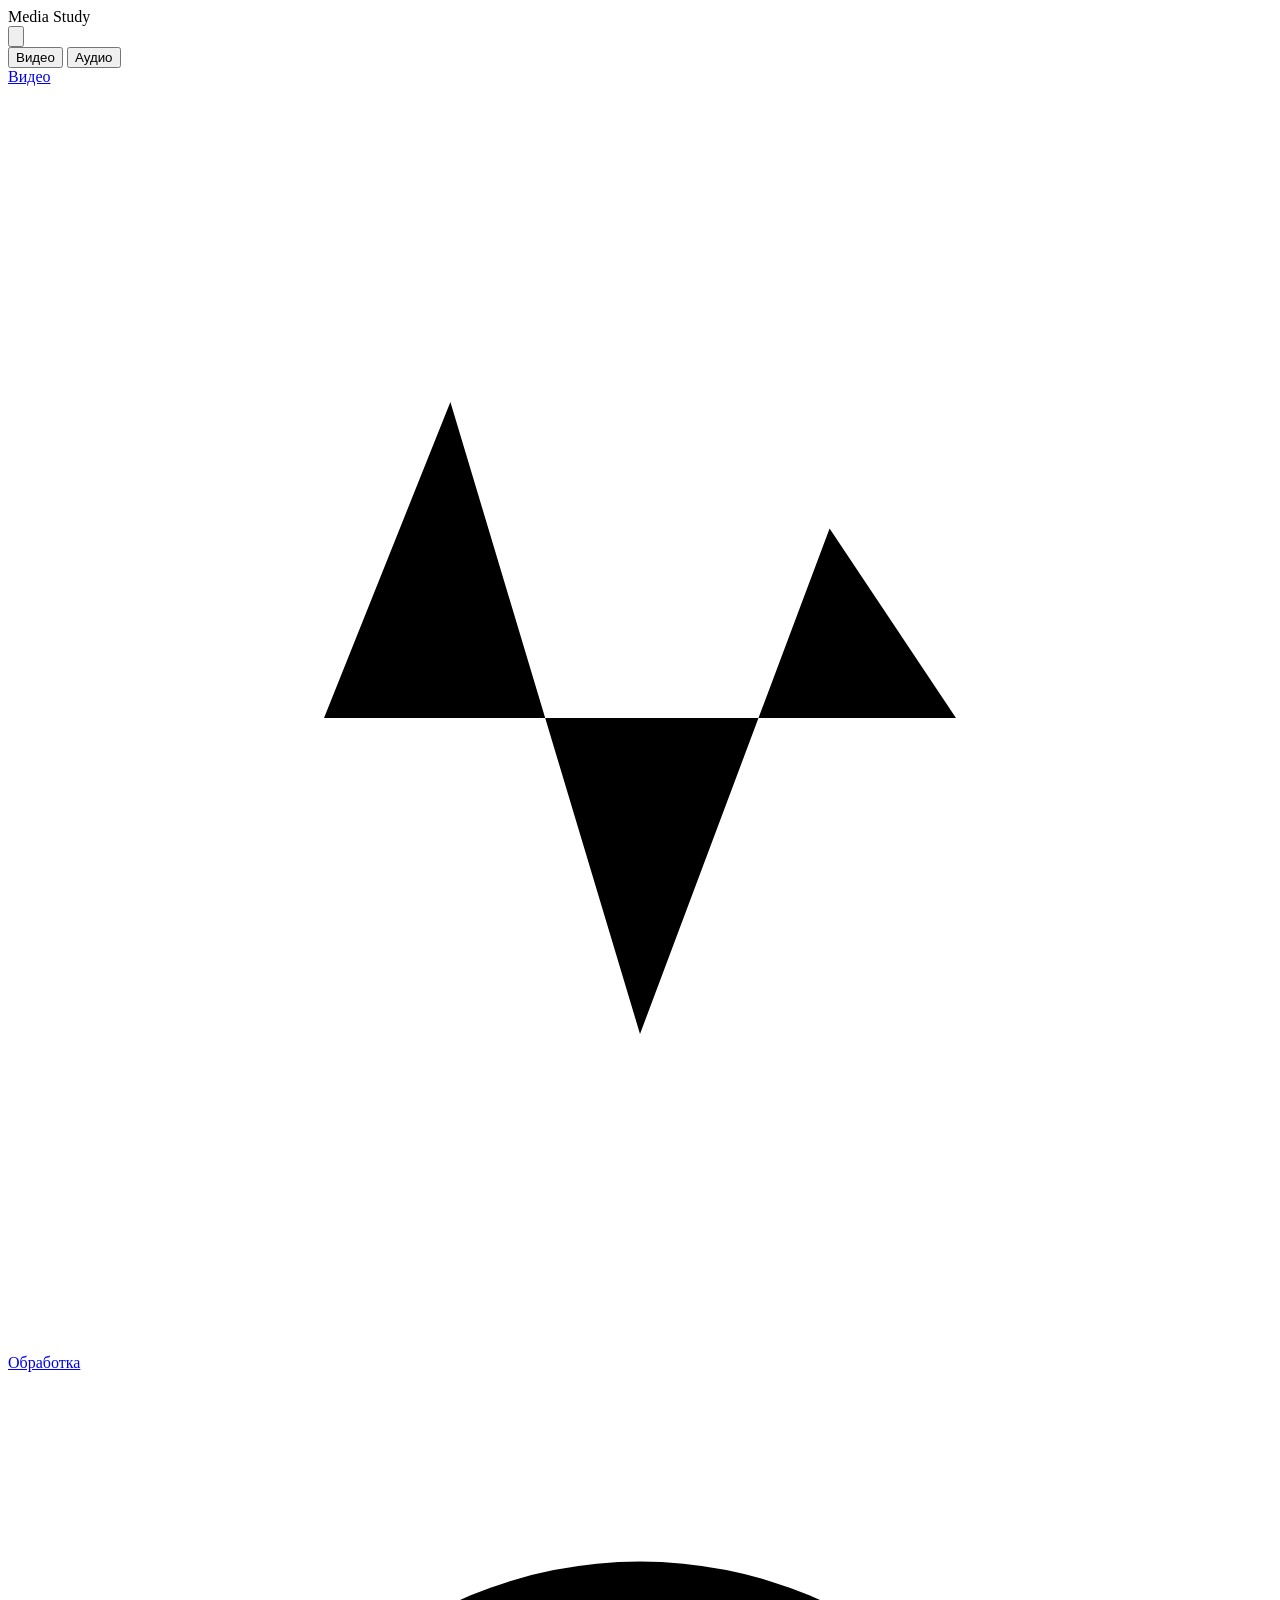
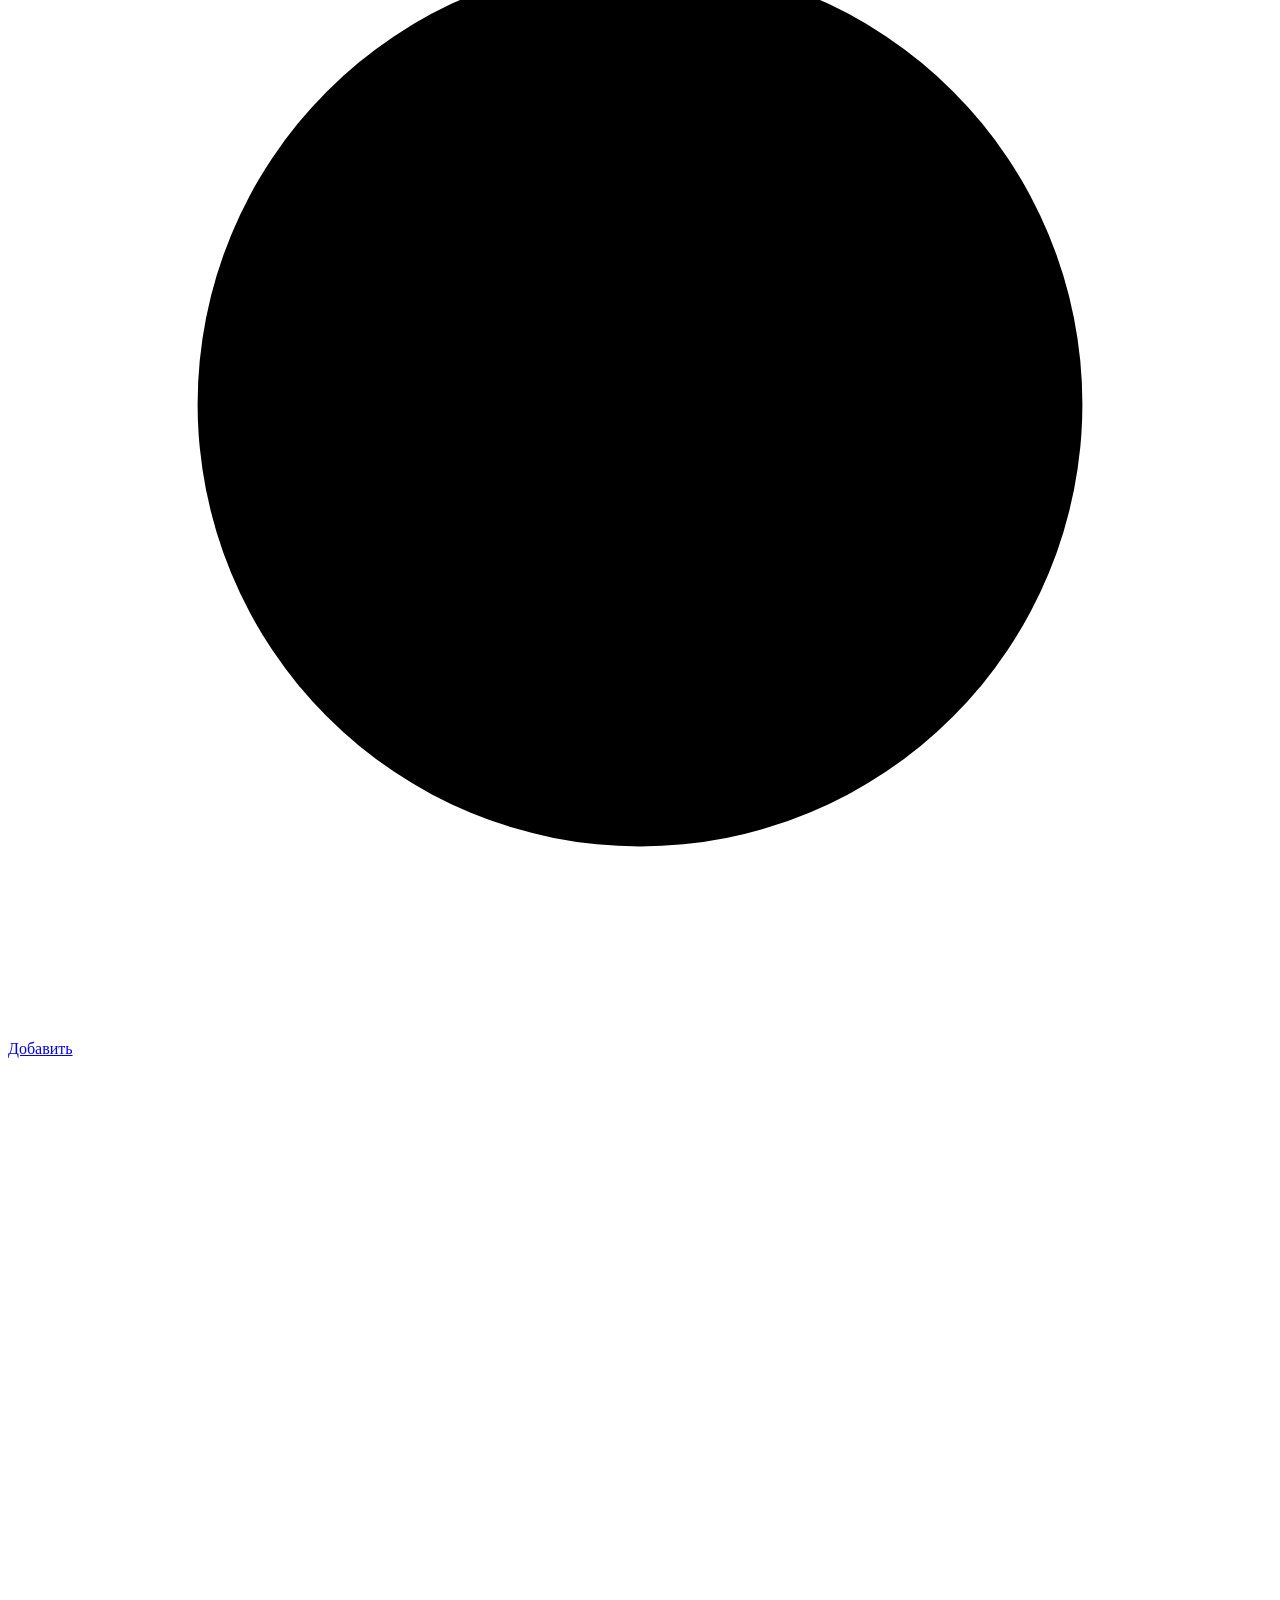
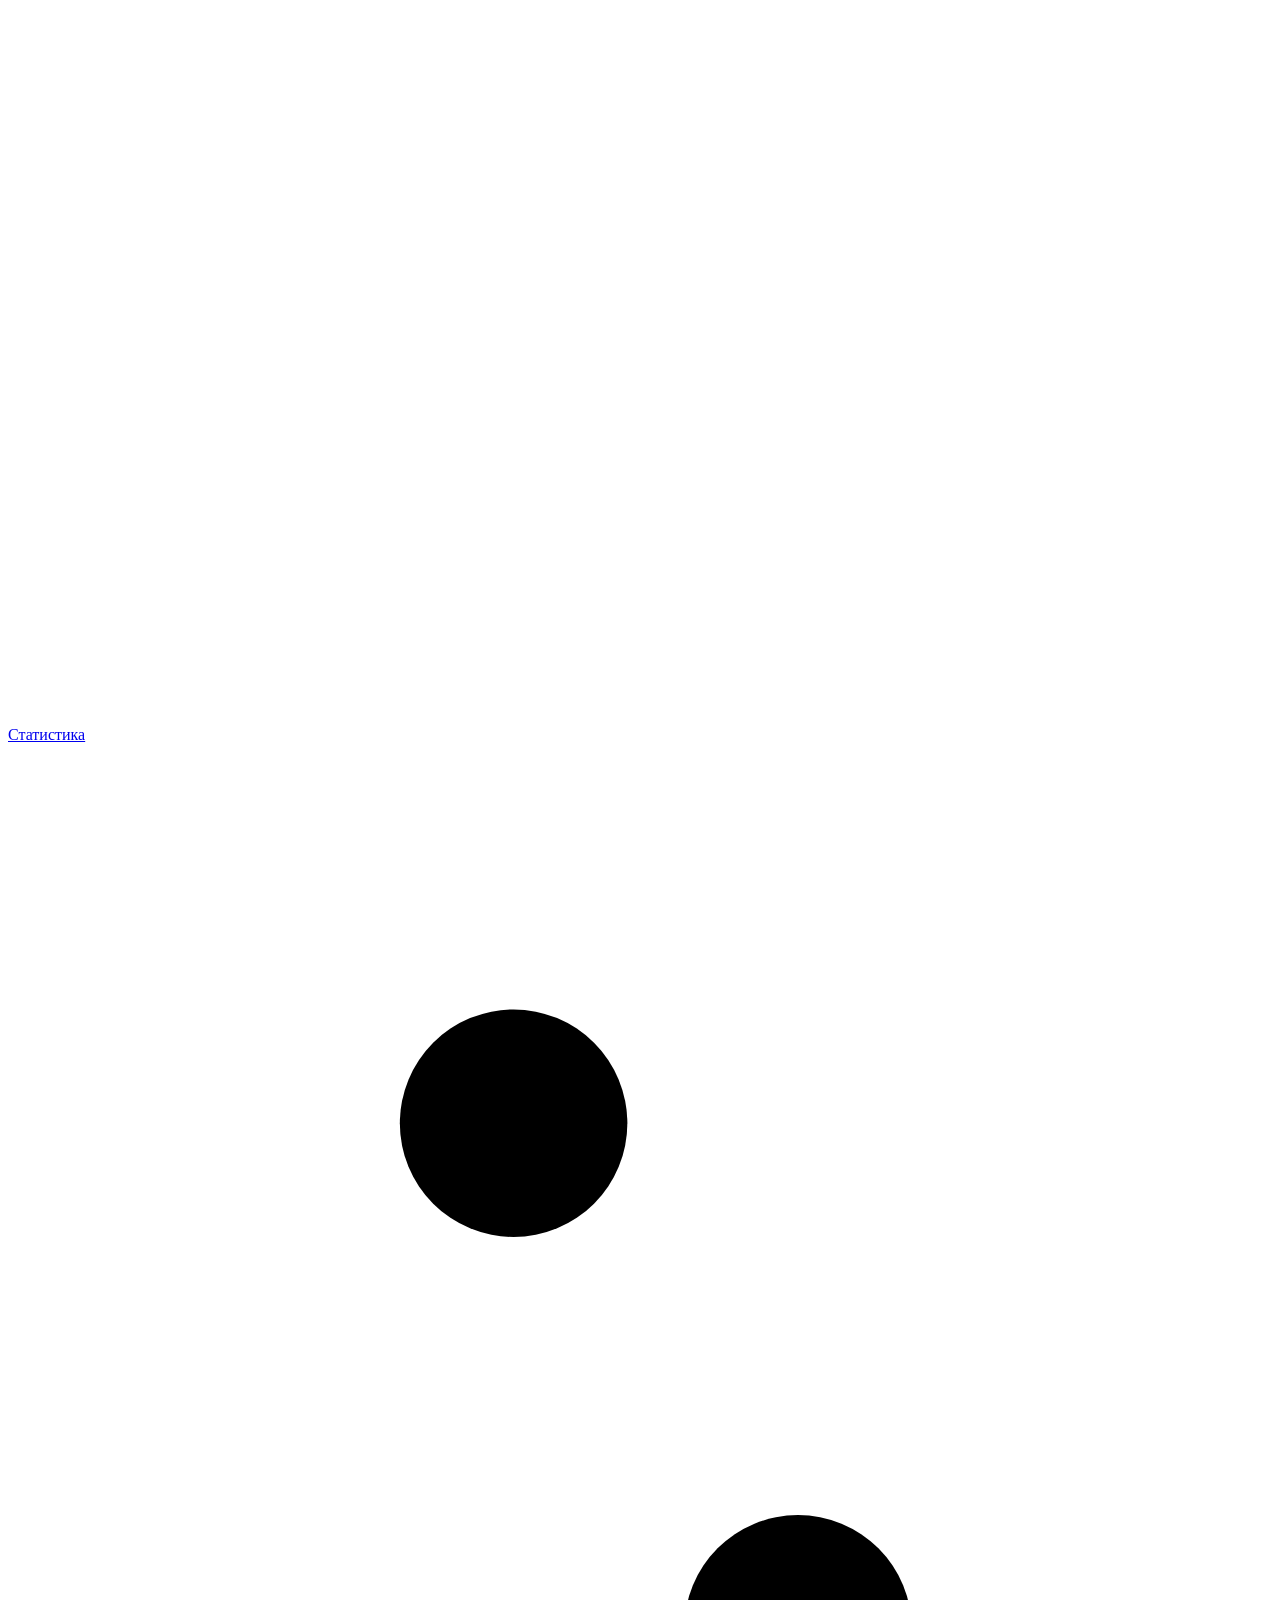
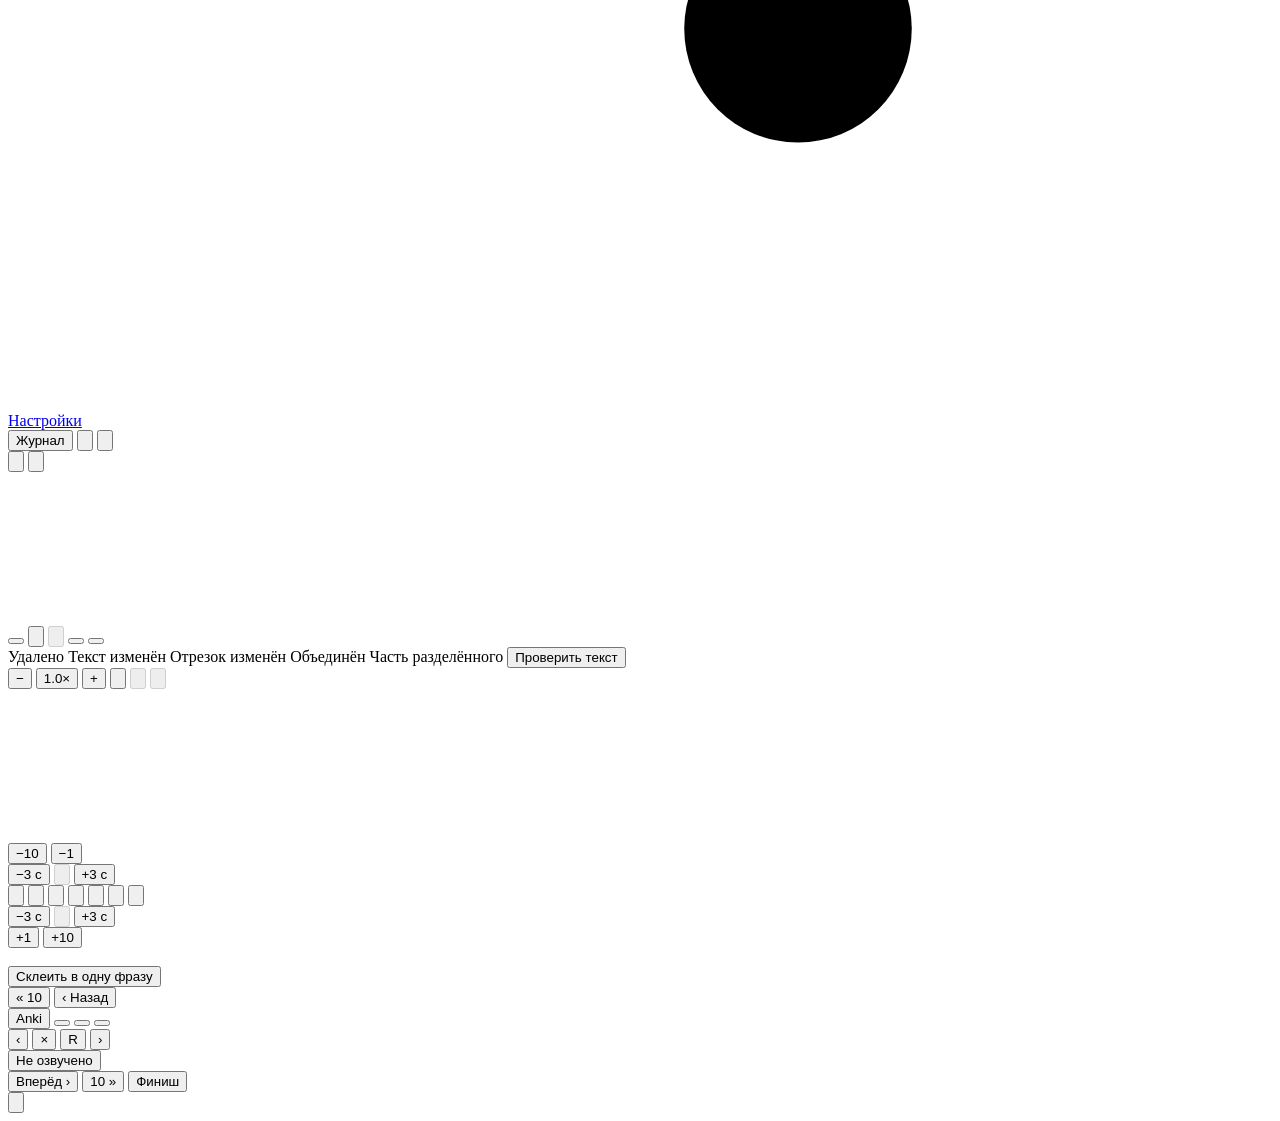
==== media_study/web/static/index.html @ 45dc73c3 "Структура проекта: весь код – пакет media_study (core, ingest, ingest/speech, editing, export, web)," ====
<!doctype html>
<html lang="ru">
<head>
  <meta charset="utf-8">
  <title>media-study</title>
  <link rel="stylesheet" href="/styles.css">
  <link rel="icon" type="image/svg+xml" href="/favicon.svg">
</head>
<body>
<div id="shell">
  <!-- Левое меню: разделы приложения и ссылка на видео, которое сейчас правится. -->
  <nav id="menu" class="sidebar">
    <div class="panel-head">
      <div class="brand">Media Study</div>
      <button class="panel-close" data-toggle="left" title="Скрыть меню"><svg viewBox="0 0 20 20"><path d="M12 5l-5 5 5 5"/></svg></button>
    </div>
    <!-- Режим: видео или аудио. От него зависят все разделы, кроме "Настроек". -->
    <div id="mode-switch" class="mode-switch seg-switch">
      <!-- Выбранный режим – "пилюля" под кнопками: переезжает между ними, два
           слоя градиента (видео / аудио) плавно сменяют друг друга. -->
      <span class="mode-pill"><i class="pill-video"></i><i class="pill-audio"></i></span>
      <button data-k="video">Видео</button>
      <button data-k="audio">Аудио</button>
    </div>
    <!-- Разделы идут снизу вверх по ходу работы: добавить -> обработать -> видео. -->
    <!-- "Медиа": список видео или аудио (название и значок – по режиму). -->
    <a href="#/media" data-menu="media" id="menu-media"><span class="menu-icon-host"></span><span class="menu-label">Видео</span><span class="menu-count" id="count-media"></span></a>
    <a href="#/process" data-menu="process"><svg class="menu-icon" viewBox="0 0 20 20"><path d="M3 10h2l2-5 3 10 3-8 2 3h2"/></svg><span>Обработка</span><span class="menu-count" id="count-process"></span></a>
    <a href="#/add" data-menu="add"><svg class="menu-icon" viewBox="0 0 20 20"><circle cx="10" cy="10" r="7"/><path d="M10 6.5v7M6.5 10h7"/></svg><span>Добавить</span></a>
    <a href="#/stats" data-menu="stats"><svg class="menu-icon" viewBox="0 0 20 20"><path d="M3.5 16.5h13"/><path d="M6 14V9M10 14V5M14 14v-3"/></svg><span>Статистика</span></a>
    <a href="#/settings" data-menu="settings"><svg class="menu-icon" viewBox="0 0 20 20"><path d="M4 6h12M4 14h12"/><circle cx="8" cy="6" r="1.8"/><circle cx="12.5" cy="14" r="1.8"/></svg><span>Настройки</span></a>
    <div id="menu-editing" class="menu-editing hidden">
      <a id="menu-editing-link" href="#"></a>
    </div>
    <!-- Что сейчас идёт в фоне: скачивание, обработка, выгрузка в Anki. -->
    <div class="activity hidden">
      <div id="activity-list" class="muted small"></div>
    </div>
    <!-- Сервер работает без окна консоли: остановить и посмотреть журнал – здесь. -->
    <div class="server-row">
      <button id="server-log" class="server-btn wide" title="Журнал сервера в реальном времени">Журнал</button>
      <button id="server-restart" class="server-btn icon" title="Перезапустить сервер"><svg viewBox="0 0 20 20"><path d="M15.5 10a5.5 5.5 0 1 1-1.6-3.9"/><path d="M14.5 3v3.5H11"/></svg></button>
      <button id="server-stop" class="server-btn icon" title="Остановить сервер"><svg viewBox="0 0 20 20"><path d="M10 3v6"/><path d="M6.2 5.6a6 6 0 1 0 7.6 0"/></svg></button>
    </div>
  </nav>

  <!-- Кнопки, которыми скрытые панели открываются обратно. -->
  <button id="open-left" class="panel-open" data-toggle="left" title="Показать меню"><svg viewBox="0 0 20 20"><path d="M4 6h12M4 10h12M4 14h12"/></svg></button>
  <button id="open-right" class="panel-open" data-toggle="right" title="Показать список фрагментов"><svg viewBox="0 0 20 20"><path d="M4 6h12M4 10h12M4 14h12"/></svg></button>

  <main id="main">
  <section id="view-videos" class="view hidden"></section>
  <section id="view-video" class="view hidden"></section>
  <section id="view-process" class="view hidden"></section>
  <section id="view-add" class="view hidden"></section>
  <section id="view-stats" class="view hidden"></section>
  <section id="view-settings" class="view hidden"></section>
  <section id="view-editor" class="view hidden">
  <div id="app">
    <div id="video-wrap">
      <!-- Обёртка сдвигается вверх на высоту чёрной полосы записи (Letterbox в app.js). -->
      <div id="video-inner">
        <video id="video" preload="auto" playsinline></video>
        <!-- Снимок кадра остановки поверх видео (см. Player._freeze). -->
        <canvas id="freeze" class="hidden"></canvas>
      </div>
    </div>

    <div id="status-row" class="row3">
      <div class="group left">
        <button id="play-pause" class="icon-btn" title="Воспроизвести / пауза"></button>
        <button id="replay-btn" class="icon-btn" title="Повтор с начала отрезка (W)">
          <svg viewBox="0 0 20 20"><path d="M16 10a6 6 0 1 1-1.8-4.3"/><path d="M16 3.5v3h-3"/><path d="M10 7l3 5h-6z" fill="#5fb4f0" stroke="none"/></svg>
        </button>
        <button id="replay-marker-btn" class="icon-btn" title="Повтор с жёлтой метки (Shift+Пробел или Ctrl+Пробел)" disabled>
          <svg viewBox="0 0 20 20"><path d="M16 10a6 6 0 1 1-1.8-4.3"/><path d="M16 3.5v3h-3"/><path d="M7 8h6l-3 5z" fill="#ffc857" stroke="none"/></svg>
        </button>
        <button id="mode-toggle" class="icon-btn"></button>
        <button id="auto-toggle" class="icon-btn"></button>
        <!-- Время и номер кадра – посередине между кнопками слева и статусами по центру. -->
        <span id="time-readout" class="readout"></span>
      </div>
      <div class="group center">
        <span id="fragment-status"></span>
        <span id="deleted-badge" class="badge deleted hidden">Удалено</span>
        <span id="text-edited-badge" class="badge edited hidden">Текст изменён</span>
        <span id="bounds-edited-badge" class="badge edited hidden">Отрезок изменён</span>
        <span id="merged-badge" class="badge origin hidden">Объединён</span>
        <span id="split-badge" class="badge origin hidden">Часть разделённого</span>
        <span id="padding-badge" class="badge info hidden"></span>
        <span id="stage3-badge" class="badge stage3 hidden"></span>
        <button id="review-badge" class="badge review hidden" title="Текст проверен — снять пометку">Проверить текст</button>
      </div>
      <div class="group right">
        <!-- Скорость воспроизведения (общая для всех видео): −0.1× / 1× / +0.1× -->
        <button id="speed-down" class="icon-btn speed-btn" title="Медленнее (до 0.5×)">−</button>
        <button id="speed-value" class="speed-value" title="Скорость воспроизведения — клик: вернуть 1×">1.0×</button>
        <button id="speed-up" class="icon-btn speed-btn" title="Быстрее (до 2×)">+</button>
        <span class="sep"></span>
        <button id="reset-btn" class="icon-btn" title="Reset — вернуть границы, текст и запас как было и снять пометку удаления">
          <svg viewBox="0 0 20 20"><path d="M4 10a6 6 0 1 0 1.8-4.3"/><path d="M4 3.5v3h3"/></svg>
        </button>
        <span class="sep"></span>
        <button id="undo-btn" class="icon-btn" title="Назад — отменить действие (Ctrl+Z)" disabled>
          <svg viewBox="0 0 20 20"><path d="M7.5 5L3.5 9l4 4"/><path d="M3.5 9h8.5a4.5 4.5 0 0 1 0 9H9"/></svg>
        </button>
        <button id="redo-btn" class="icon-btn" title="Вперёд — вернуть отменённое (Ctrl+Y)" disabled>
          <svg viewBox="0 0 20 20"><path d="M12.5 5l4 4-4 4"/><path d="M16.5 9H8a4.5 4.5 0 0 0 0 9h3"/></svg>
        </button>
      </div>
    </div>

    <canvas id="timeline"></canvas>

    <div id="edit-row" class="row5">
      <div class="group left">
        <button id="step-back-10" class="step-btn" title="На 10 кадров назад (текущий кадр или выбранная граница)">−10</button>
        <button id="step-back-1" class="step-btn" title="На 1 кадр назад (←)">−1</button>
      </div>
      <div class="group">
        <button id="pad-left-minus" class="step-btn" title="Запас слева от отрезка: −3 с">−3 с</button>
        <button id="snap-start" class="icon-btn" disabled>
          <svg viewBox="0 0 20 20"><path d="M3.5 3.5v13"/><path d="M16.5 10H7M10.5 6.5L7 10l3.5 3.5"/></svg>
        </button>
        <button id="pad-left-plus" class="step-btn" title="Запас слева от отрезка: +3 с (у края видео — сколько осталось)">+3 с</button>
      </div>
      <div class="group center">
        <button id="set-start" class="icon-btn" title="Задать начало отрезка по текущему кадру">
          <svg viewBox="0 0 20 20"><path d="M5 3v14"/><path d="M9 6.5l6 3.5-6 3.5z" fill="currentColor"/></svg>
        </button>
        <button id="set-end" class="icon-btn" title="Задать конец отрезка по текущему кадру">
          <svg viewBox="0 0 20 20"><path d="M15 3v14"/><path d="M11 6.5l-6 3.5 6 3.5z" fill="currentColor"/></svg>
        </button>
        <span class="sep"></span>
        <button id="merge-prev" class="icon-btn" title="Объединить с предыдущим">
          <svg viewBox="0 0 20 20"><rect x="2" y="5" width="6" height="10" rx="1" fill="currentColor"/><path d="M18 10h-7M13.5 7l-3 3 3 3"/></svg>
        </button>
        <button id="merge-next" class="icon-btn" title="Объединить со следующим">
          <svg viewBox="0 0 20 20"><rect x="12" y="5" width="6" height="10" rx="1" fill="currentColor"/><path d="M2 10h7M6.5 7l3 3-3 3"/></svg>
        </button>
        <button id="split-btn" class="icon-btn" title="Разделить на два по текущему кадру (кадр остаётся в левой части)">
          <svg viewBox="0 0 20 20"><rect x="2" y="5" width="6" height="10" rx="1"/><rect x="12" y="5" width="6" height="10" rx="1"/><path d="M10 2v16" stroke-dasharray="2 2"/></svg>
        </button>
        <span class="sep"></span>
        <button id="delete-soft" class="icon-btn" title="Пометить на удаление (S)">
          <svg viewBox="0 0 20 20"><path d="M3.5 5.5h13M8 5.5V3.5h4v2M5.5 5.5l1 11h7l1-11"/></svg>
        </button>
        <button id="delete-hard" class="icon-btn danger" title="Удалить окончательно (только объединённый фрагмент или часть разделённого)">
          <svg viewBox="0 0 20 20"><path d="M3.5 5.5h13M8 5.5V3.5h4v2M5.5 5.5l1 11h7l1-11"/><path d="M8.3 9l3.4 5M11.7 9l-3.4 5"/></svg>
        </button>
      </div>
      <div class="group">
        <button id="pad-right-minus" class="step-btn" title="Запас справа от отрезка: −3 с">−3 с</button>
        <button id="snap-end" class="icon-btn" disabled>
          <svg viewBox="0 0 20 20"><path d="M16.5 3.5v13"/><path d="M3.5 10H13M9.5 6.5L13 10l-3.5 3.5"/></svg>
        </button>
        <button id="pad-right-plus" class="step-btn" title="Запас справа от отрезка: +3 с (у края видео — сколько осталось)">+3 с</button>
      </div>
      <div class="group right">
        <button id="step-fwd-1" class="step-btn" title="На 1 кадр вперёд (→)">+1</button>
        <button id="step-fwd-10" class="step-btn" title="На 10 кадров вперёд (текущий кадр или выбранная граница)">+10</button>
      </div>
    </div>

    <div id="text-panel">
      <div id="context-preview">
        <div id="prev-text" class="ctx dim"></div>
        <div id="cur-text" class="ctx cur" contenteditable="plaintext-only" spellcheck="false" title="Нажмите, чтобы исправить текст"></div>
        <div id="next-text" class="ctx dim"></div>
      </div>
      <!-- После объединения: на стыке ". Заглавная" – склеить в одну фразу. -->
      <!-- Сообщения редактора (ошибки, "передано в Anki" и т.п.) – под фразами, во всю ширину. -->
      <div id="toast" class="toast hidden"></div>
      <div id="junction-row" class="hidden"><button id="junction-join" class="step-btn small-btn">Склеить в одну фразу</button></div>
    </div>

    <!-- Ряд навигации: половины слева и справа от "1 / N" – в каждой кнопки у края
         и средняя кнопка ровно посередине оставшегося места. -->
    <div id="nav-row" class="nav-grid">
      <div class="nav-half">
      <div class="group left">
        <button id="nav-back-10" class="step-btn" title="На 10 фрагментов назад">« 10</button>
        <button id="nav-back-1" class="step-btn" title="Предыдущий фрагмент">‹ Назад</button>
      </div>
      <div class="nav-mid group stage3">
        <span id="stage3-eta" class="readout hidden"></span>
        <button id="stage3-btn" class="step-btn" title="Передать в Anki все фрагменты с первого по текущий включительно">Anki</button>
        <span class="sep"></span>
        <!-- Соседние фразы (серые сверху и снизу): удалённые пропускаются (по умолчанию) или видны. -->
        <button id="skip-deleted-btn" class="icon-btn"></button>
        <!-- Связанные границы: внутренняя граница двигается вместе с соседней. -->
        <button id="link-bounds-btn" class="icon-btn"></button>
        <!-- Говорящие на карточках этого видео (имена серым в конце карточки). -->
        <button id="speakers-btn" class="icon-btn"></button>
      </div>
      </div>
      <div class="group center">
        <span id="position-indicator"></span>
      </div>
      <div class="nav-half">
      <div class="nav-mid" id="nav-mid-right">
        <!-- Не озвучено (Rover молчит): в Anki – без видео, только текст с подписью Rover:. -->
        <!-- Говорящий в начале фразы: ‹ – из предыдущих фрагментов (ещё раз – раньше),
             × – убрать говорящего, R – Rover (ещё раз – как было), › – из следующих. -->
        <div class="speaker-btns">
          <button id="speaker-prev" class="step-btn speaker-btn" title="Говорящий из предыдущих фрагментов (ещё раз – более ранний)">‹</button>
          <button id="speaker-clear" class="step-btn speaker-btn" title="Убрать говорящего – остаётся только реплика (ещё раз – как было)">×</button>
          <button id="speaker-rover" class="step-btn speaker-btn" title="Говорящий – Rover (ещё раз – как было), клавиша R">R</button>
          <button id="speaker-next" class="step-btn speaker-btn" title="Говорящий из следующих фрагментов (ещё раз – более поздний)">›</button>
        </div>
        <span class="sep"></span>
        <button id="unvoiced-btn" class="step-btn unvoiced-btn" title="Реплика не озвучена: в Anki – без видео">Не озвучено</button>
      </div>
      <div class="group right">
        <button id="nav-fwd-1" class="step-btn" title="Следующий фрагмент">Вперёд ›</button>
        <button id="nav-fwd-10" class="step-btn" title="На 10 фрагментов вперёд">10 »</button>
        <!-- На последнем фрагменте вместо "вперёд" и "10 »": всё видео — отредактировано. -->
        <button id="finish-btn" class="step-btn finish hidden" title="Отметить всё видео отредактированным">Финиш</button>
      </div>
      </div>
    </div>
  </div>
  </section>
  </main>

  <!-- Правый сайдбар редактора: все фрагменты видео с фильтром. -->
  <aside id="fraglist" class="sidebar hidden">
    <div class="fraglist-head">
      <button class="panel-close" data-toggle="right" title="Скрыть список фрагментов"><svg viewBox="0 0 20 20"><path d="M8 5l5 5-5 5"/></svg></button>
      <!-- Фильтр (свой выпадающий список, picker.js); слева от подписи – сколько фрагментов. -->
      <div id="fraglist-filter-host"></div>
    </div>
    <div id="fraglist-items"></div>
  </aside>
</div>

  <script src="/api.js"></script>
  <script src="/timeline.js"></script>
  <script src="/audio.js"></script>
  <script src="/player.js"></script>
  <script src="/textedit.js"></script>
  <script src="/fraglist.js"></script>
  <script src="/picker.js"></script>
  <script src="/pages.js"></script>
  <script src="/app.js"></script>
  <script src="/timer.js"></script>
  <script src="/audiovis.js"></script>
</body>
</html>
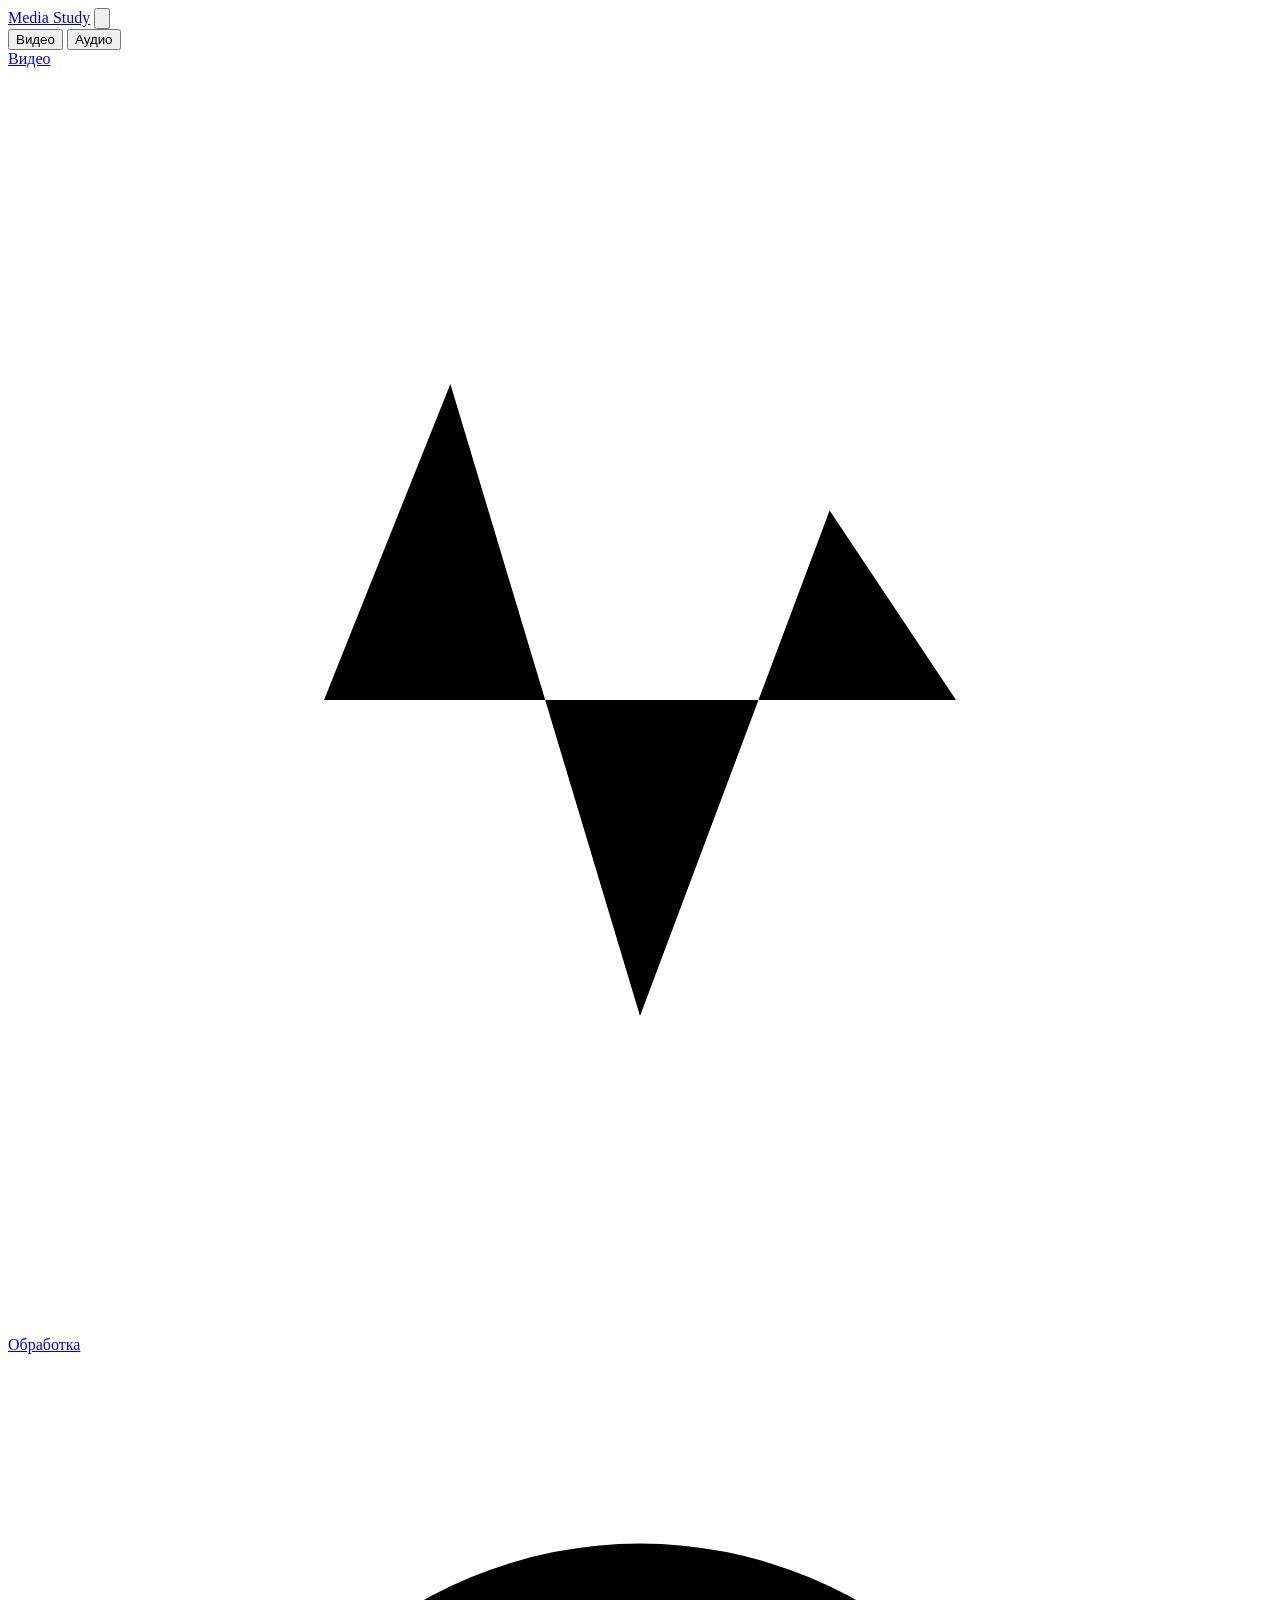
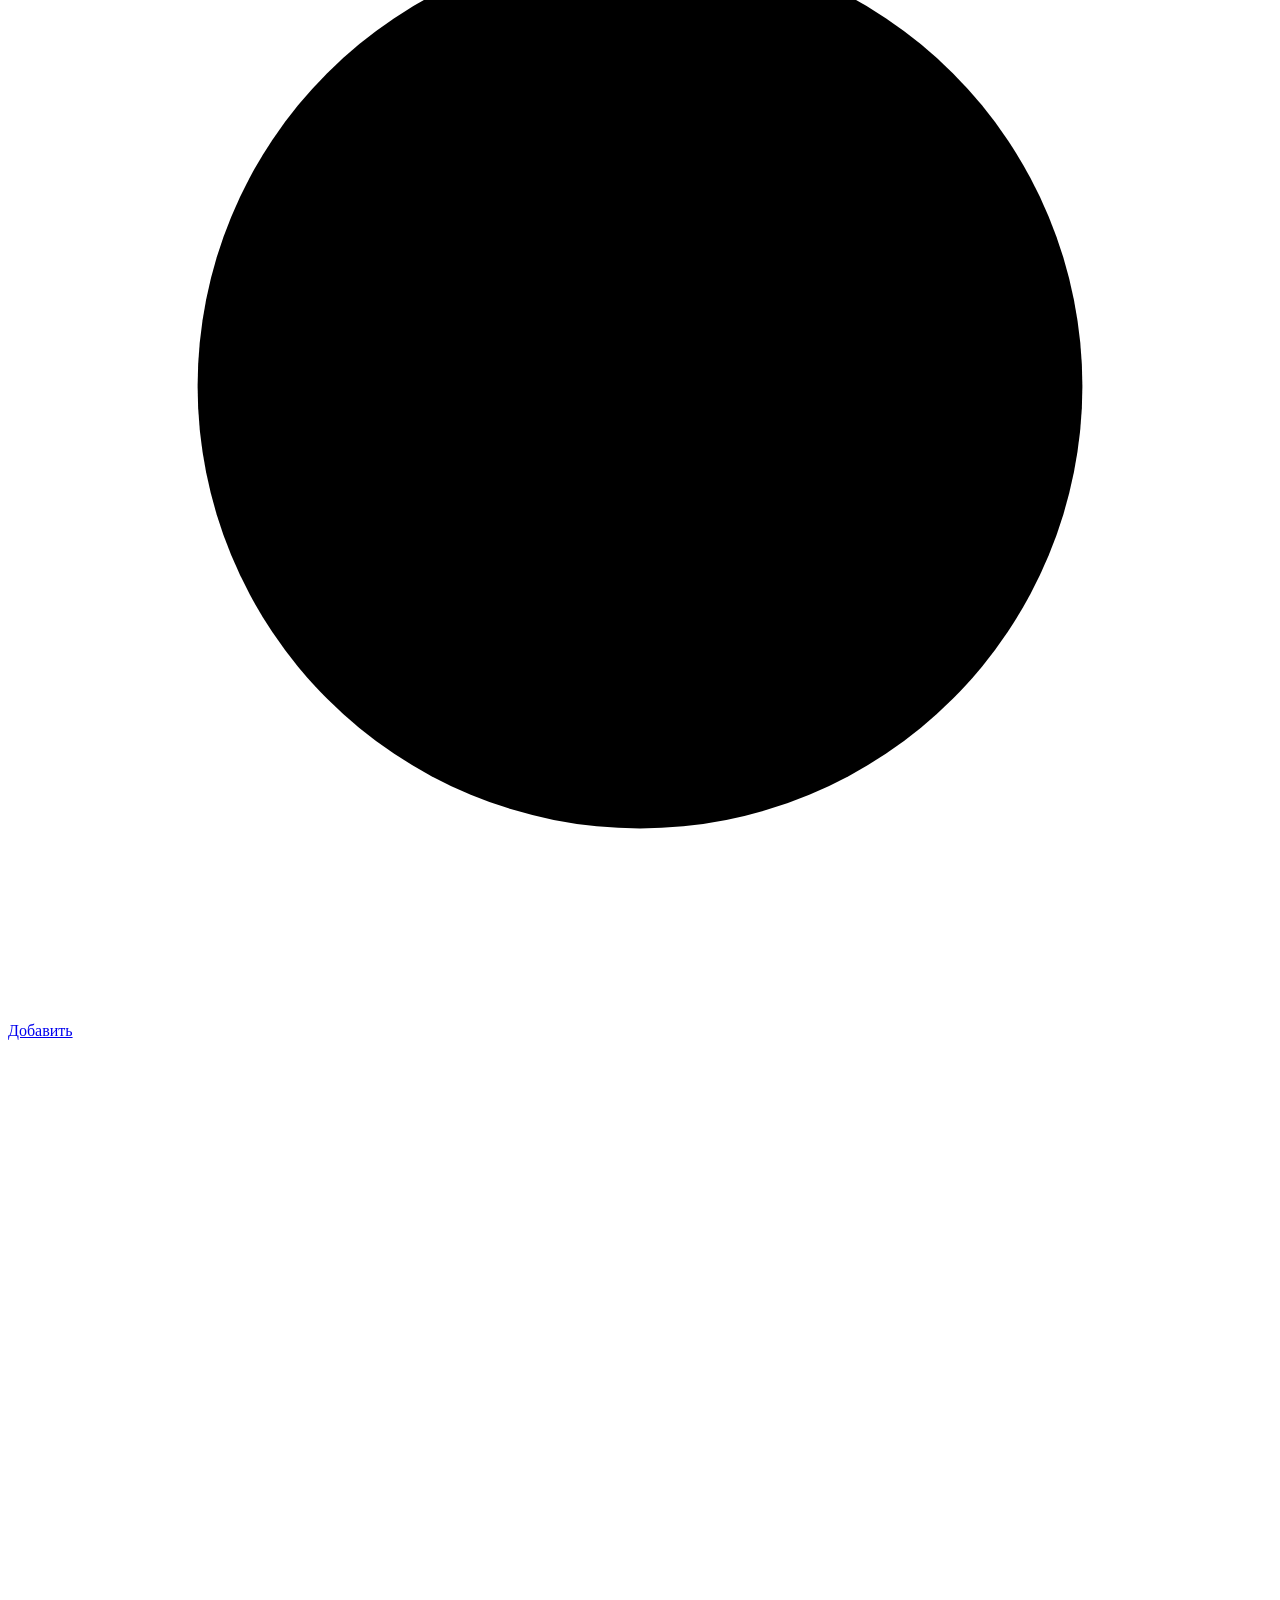
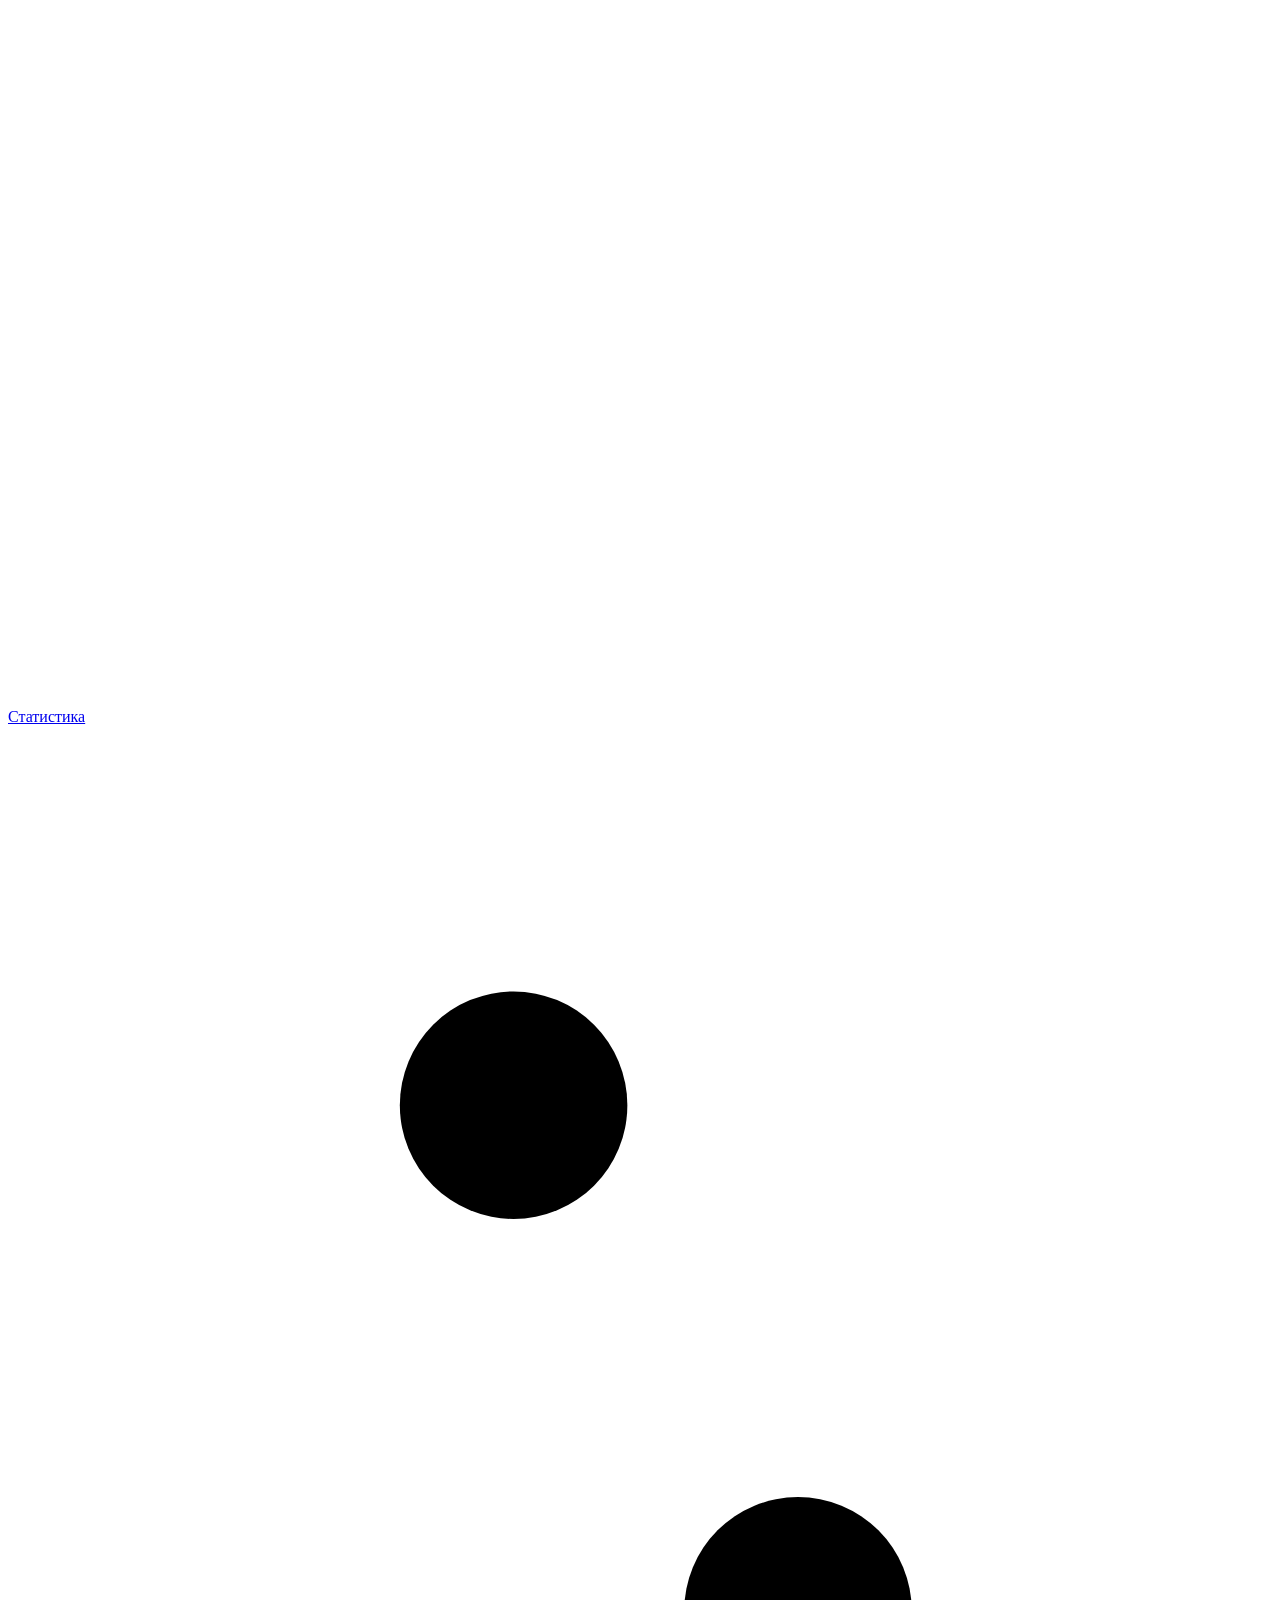
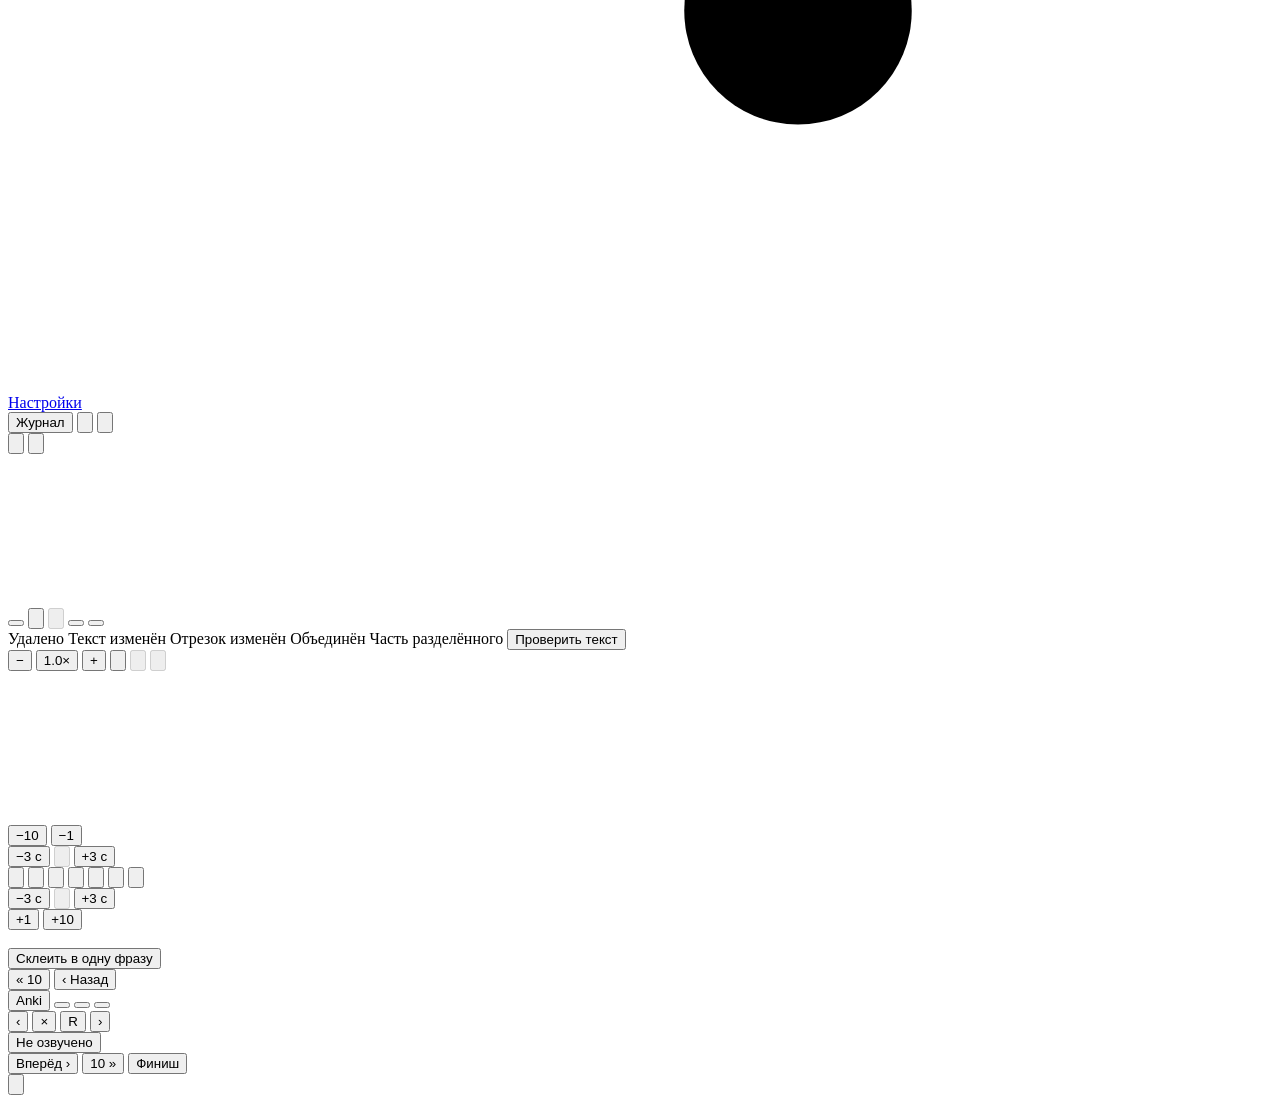
==== commit e0518403: "Полосы на кнопках рисуются сразу (без серого кадра при открытии и обновлении окна); описания раздело" ====
--- a/media_study/web/static/index.html
+++ b/media_study/web/static/index.html
@@ -11,7 +11,7 @@
   <!-- Левое меню: разделы приложения и ссылка на видео, которое сейчас правится. -->
   <nav id="menu" class="sidebar">
     <div class="panel-head">
-      <div class="brand">Media Study</div>
+      <a class="brand" href="#/media" title="К списку медиа">Media Study</a>
       <button class="panel-close" data-toggle="left" title="Скрыть меню"><svg viewBox="0 0 20 20"><path d="M12 5l-5 5 5 5"/></svg></button>
     </div>
     <!-- Режим: видео или аудио. От него зависят все разделы, кроме "Настроек". -->
@@ -242,6 +242,8 @@
   <script src="/fraglist.js"></script>
   <script src="/picker.js"></script>
   <script src="/pages.js"></script>
+  <!-- Появление текста по буквам (везде, кроме редактора). -->
+  <script src="/textfx.js"></script>
   <script src="/app.js"></script>
   <script src="/timer.js"></script>
   <script src="/audiovis.js"></script>
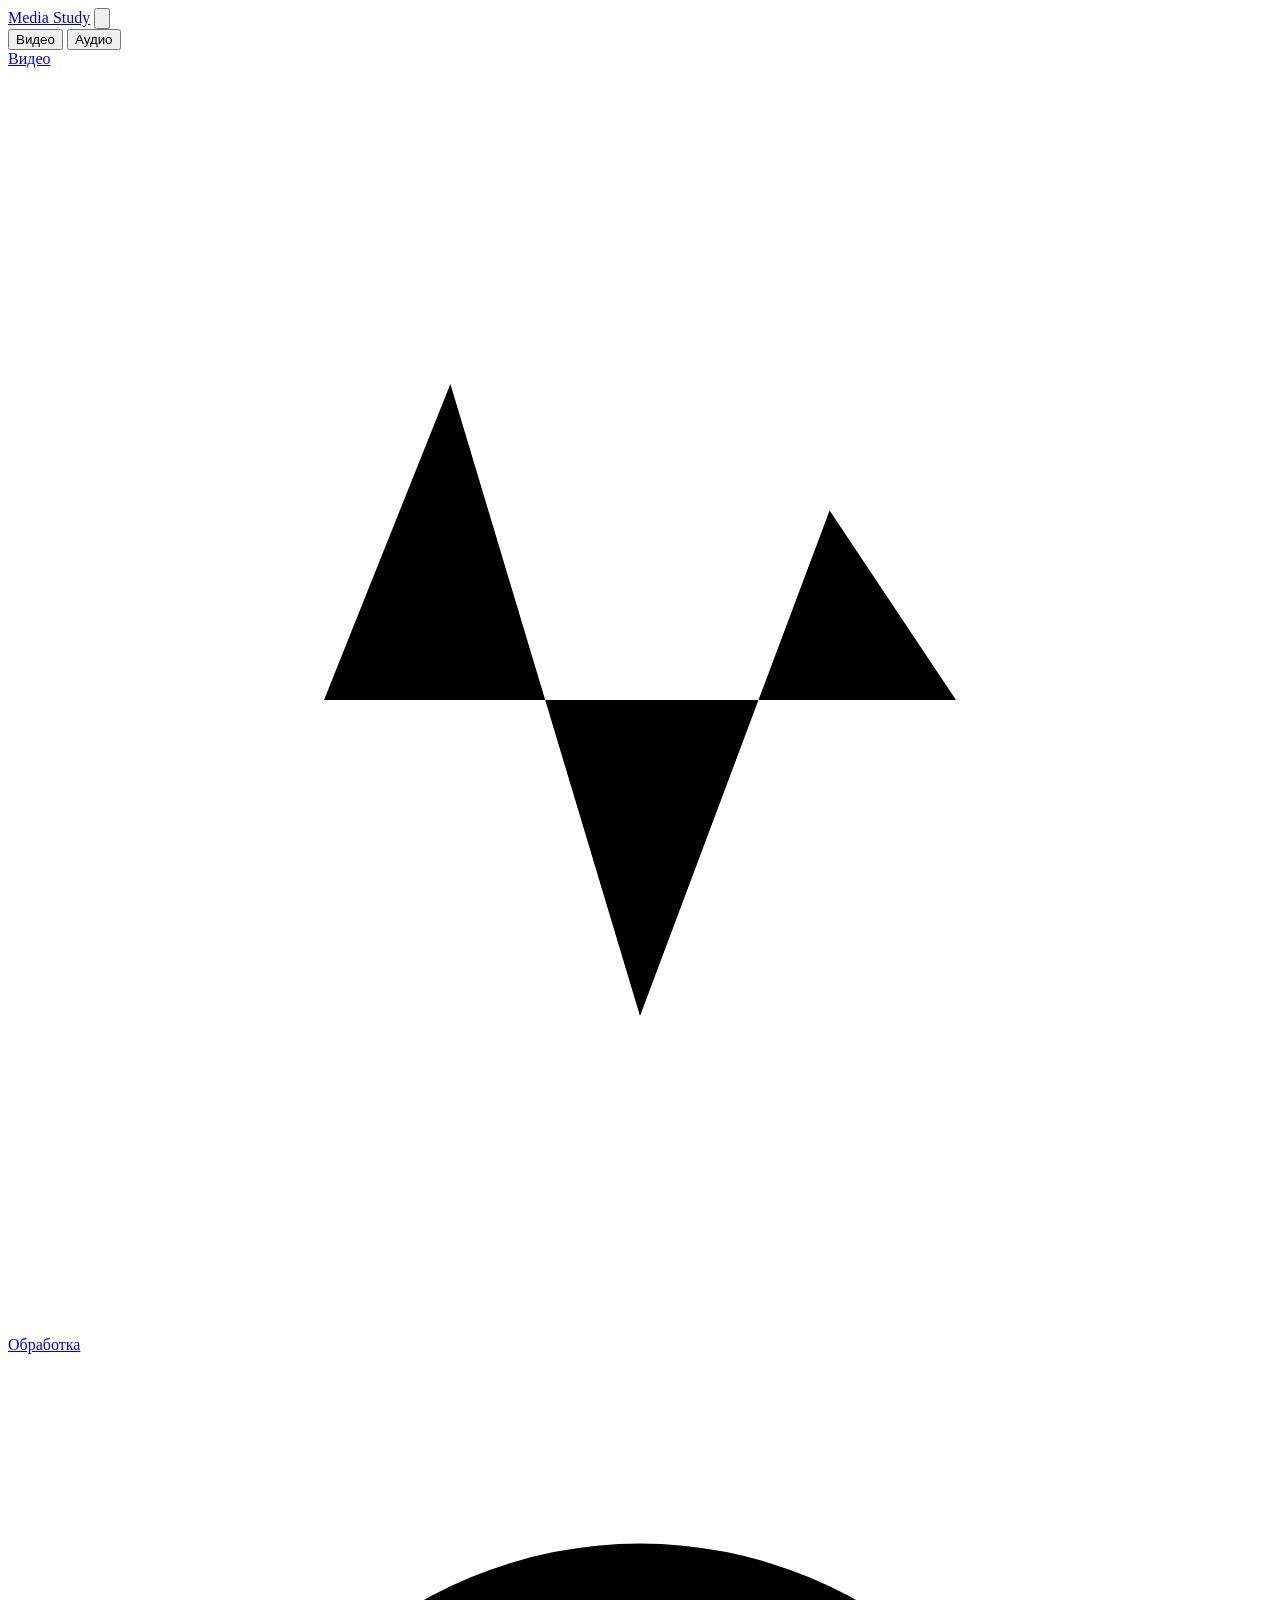
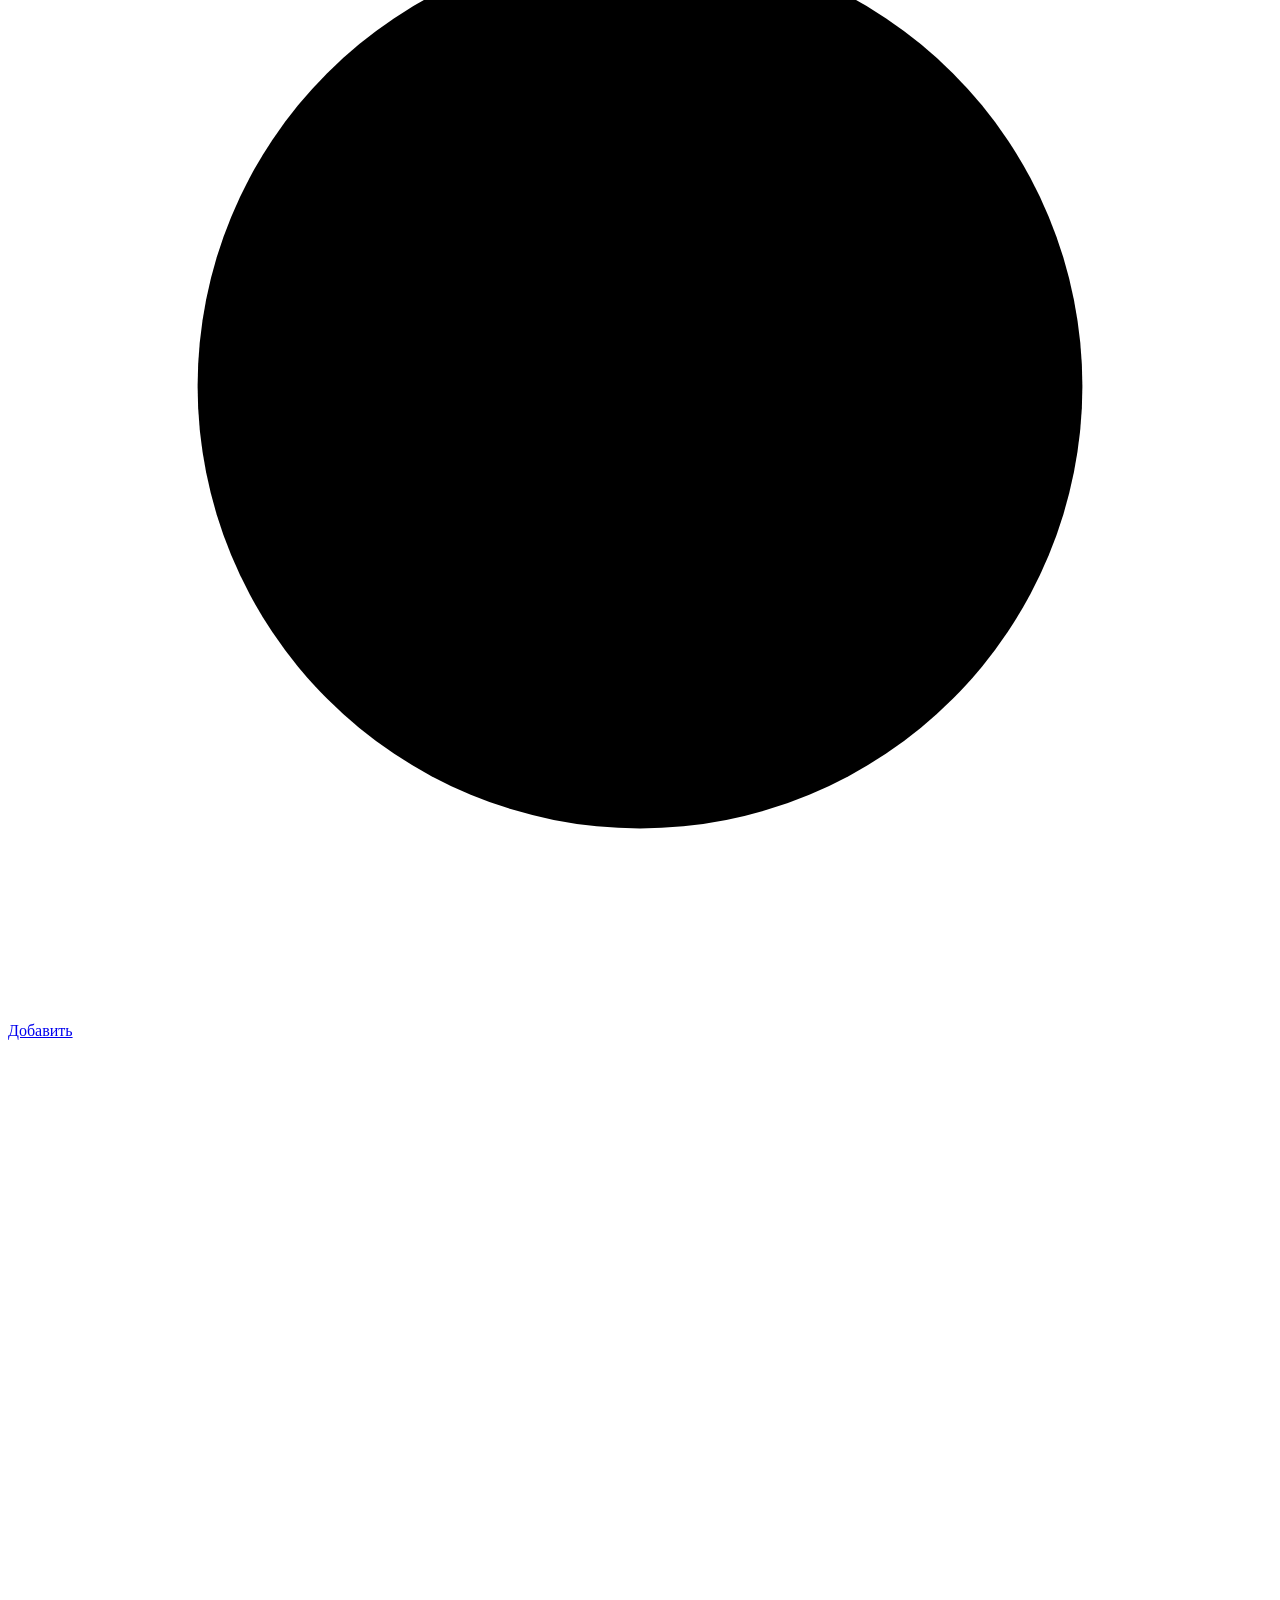
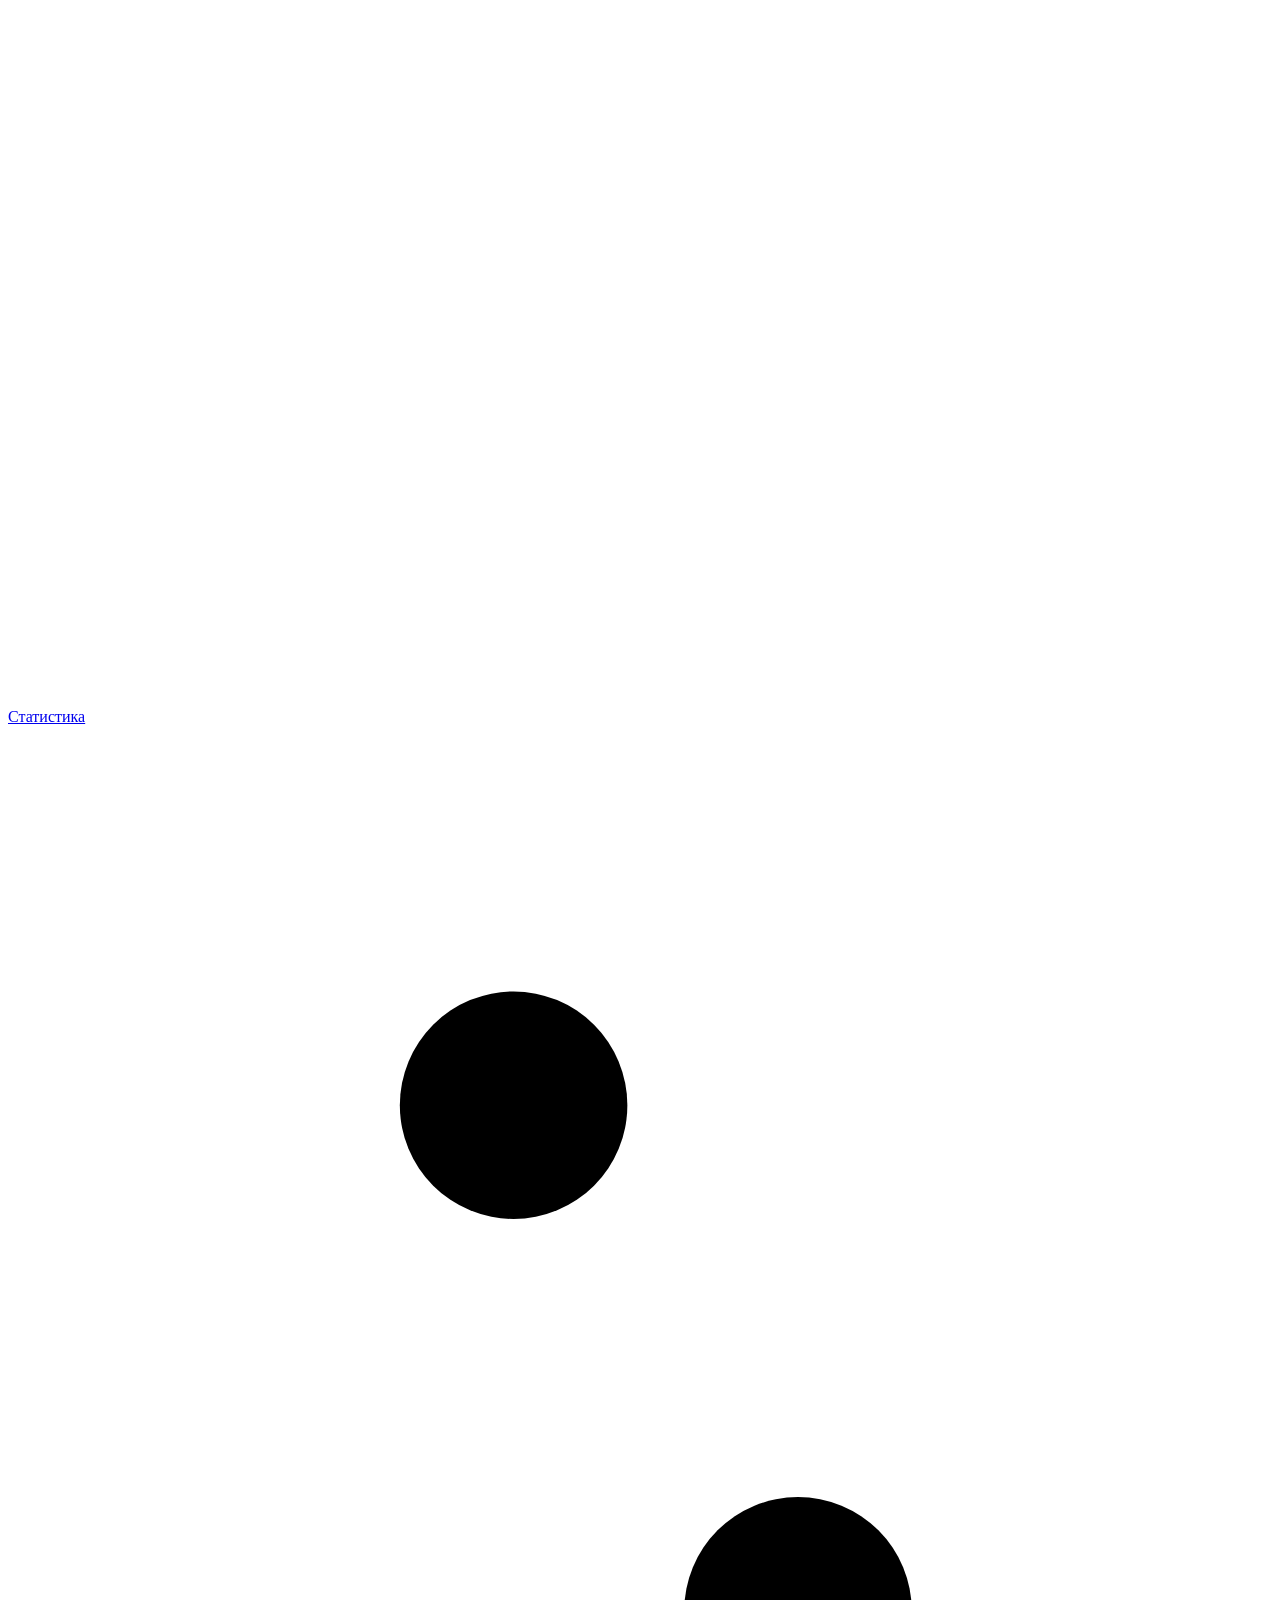
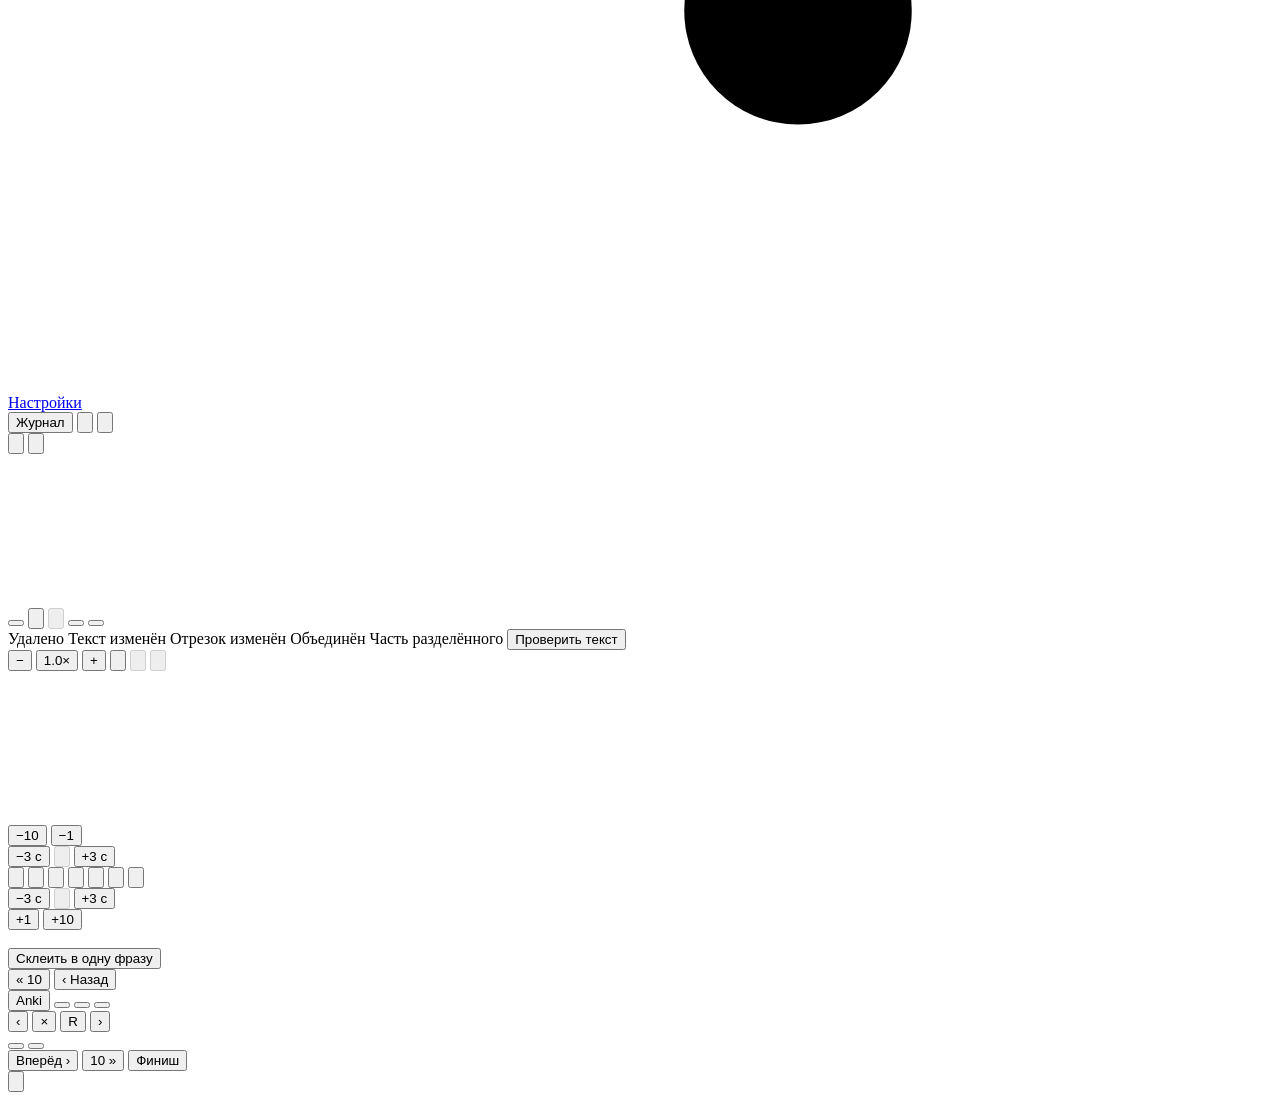
==== commit a0f341cc: "Редактор: столбец говорящих, «только озвучка», отмена переключения говорящих - Говорящие на карточка" ====
--- a/media_study/web/static/index.html
+++ b/media_study/web/static/index.html
@@ -209,7 +209,10 @@
           <button id="speaker-next" class="step-btn speaker-btn" title="Говорящий из следующих фрагментов (ещё раз – более поздний)">›</button>
         </div>
         <span class="sep"></span>
-        <button id="unvoiced-btn" class="step-btn unvoiced-btn" title="Реплика не озвучена: в Anki – без видео">Не озвучено</button>
+        <!-- Отметки фрагмента (значки): не озвучено – в Anki только текст; только
+             озвучка – в Anki звук без картинки. -->
+        <button id="unvoiced-btn" class="icon-btn mark-btn" title="Реплика не озвучена: в Anki – без видео"></button>
+        <button id="sound-btn" class="icon-btn mark-btn" title="Только озвучка: в Anki – звук без картинки"></button>
       </div>
       <div class="group right">
         <button id="nav-fwd-1" class="step-btn" title="Следующий фрагмент">Вперёд ›</button>
@@ -234,6 +237,9 @@
   </aside>
 </div>
 
+  <!-- Язык интерфейса: словарь и перевод поверх страницы – раньше всего (см. i18n.js). -->
+  <script src="/i18n-en.js"></script>
+  <script src="/i18n.js"></script>
   <script src="/api.js"></script>
   <script src="/timeline.js"></script>
   <script src="/audio.js"></script>
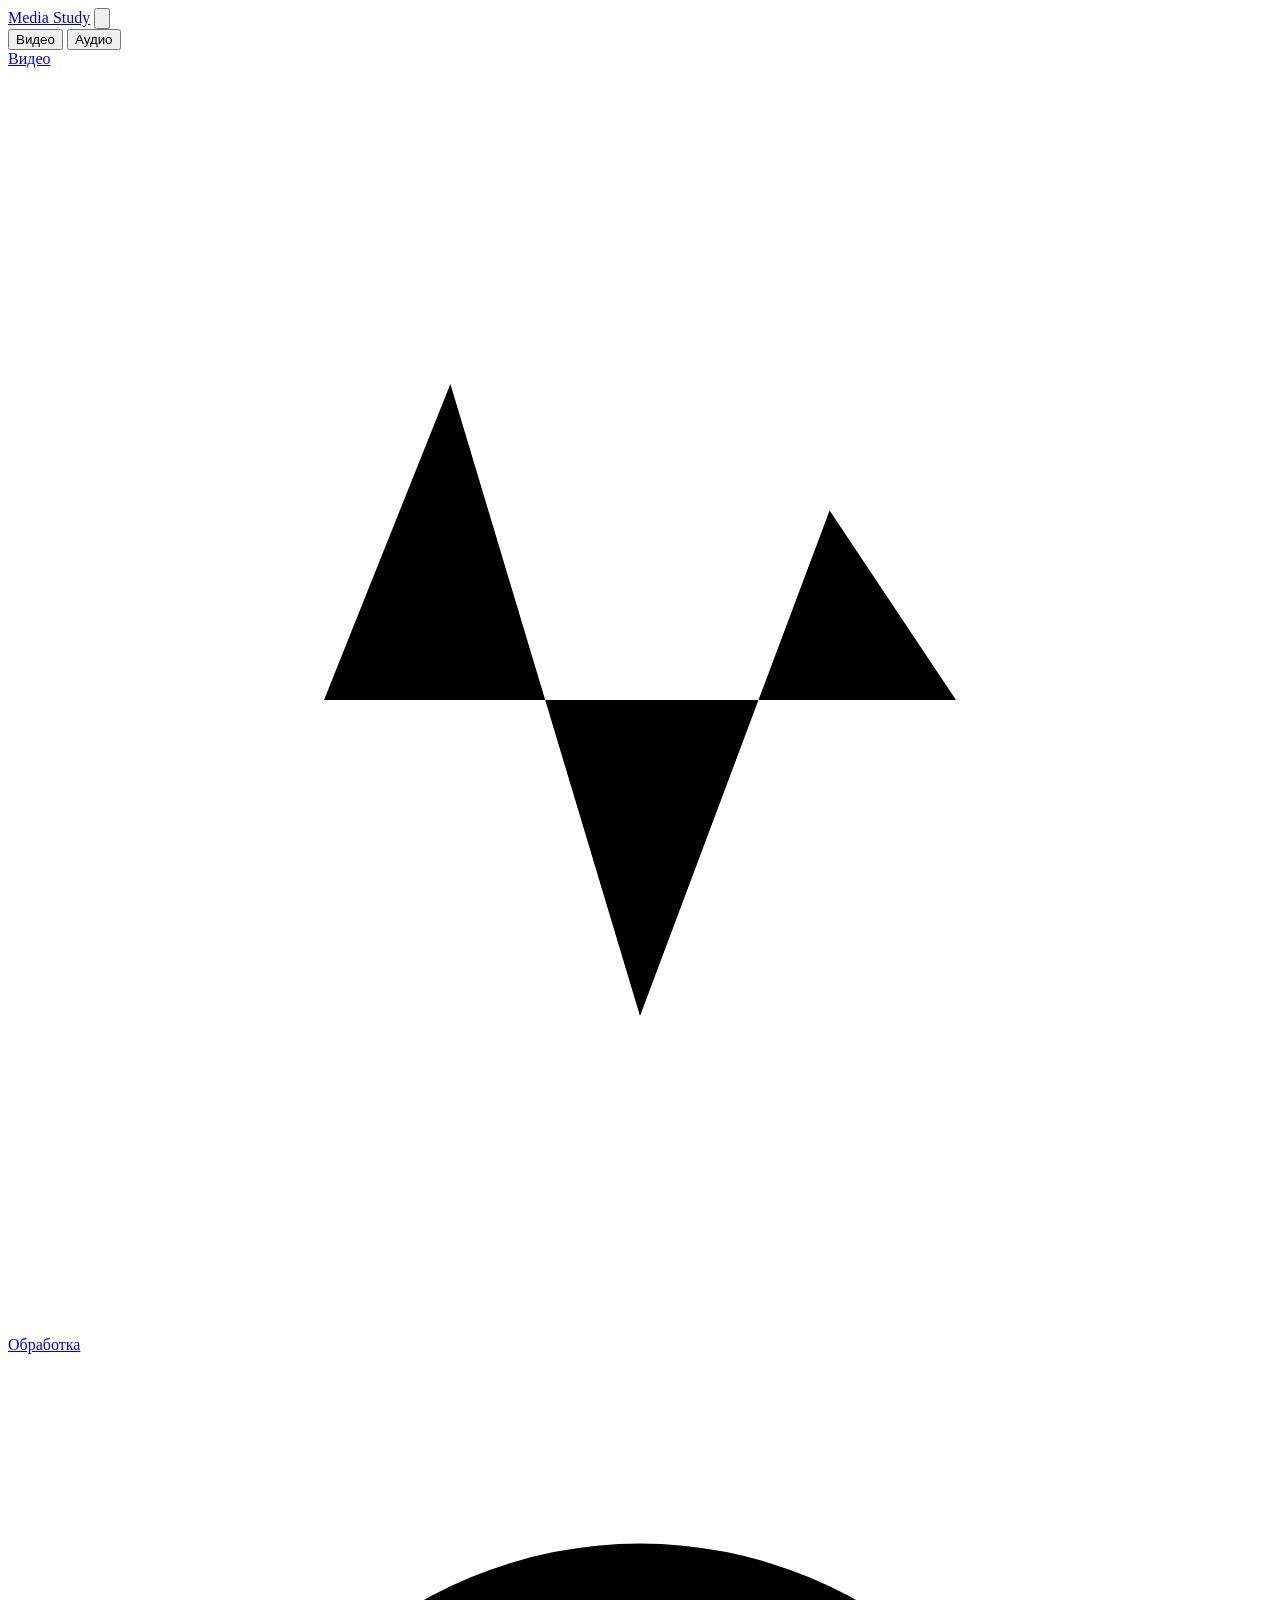
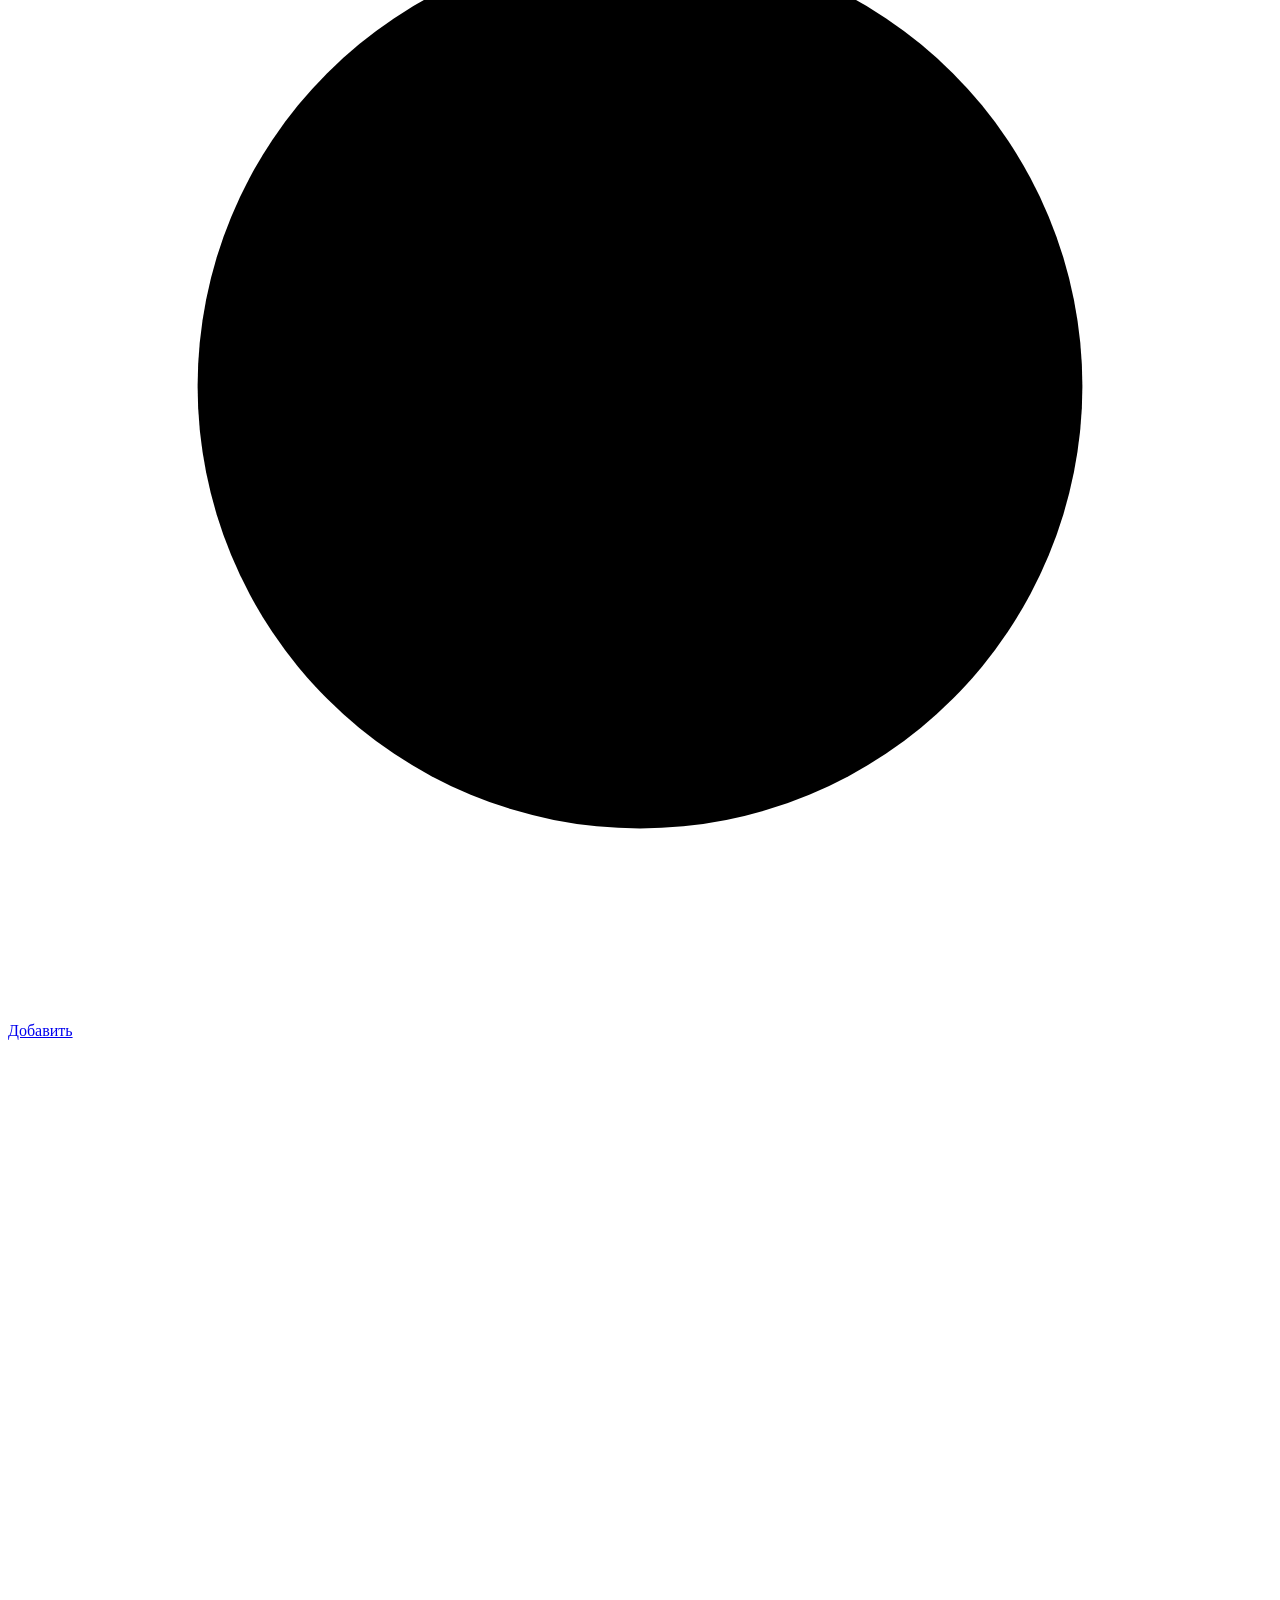
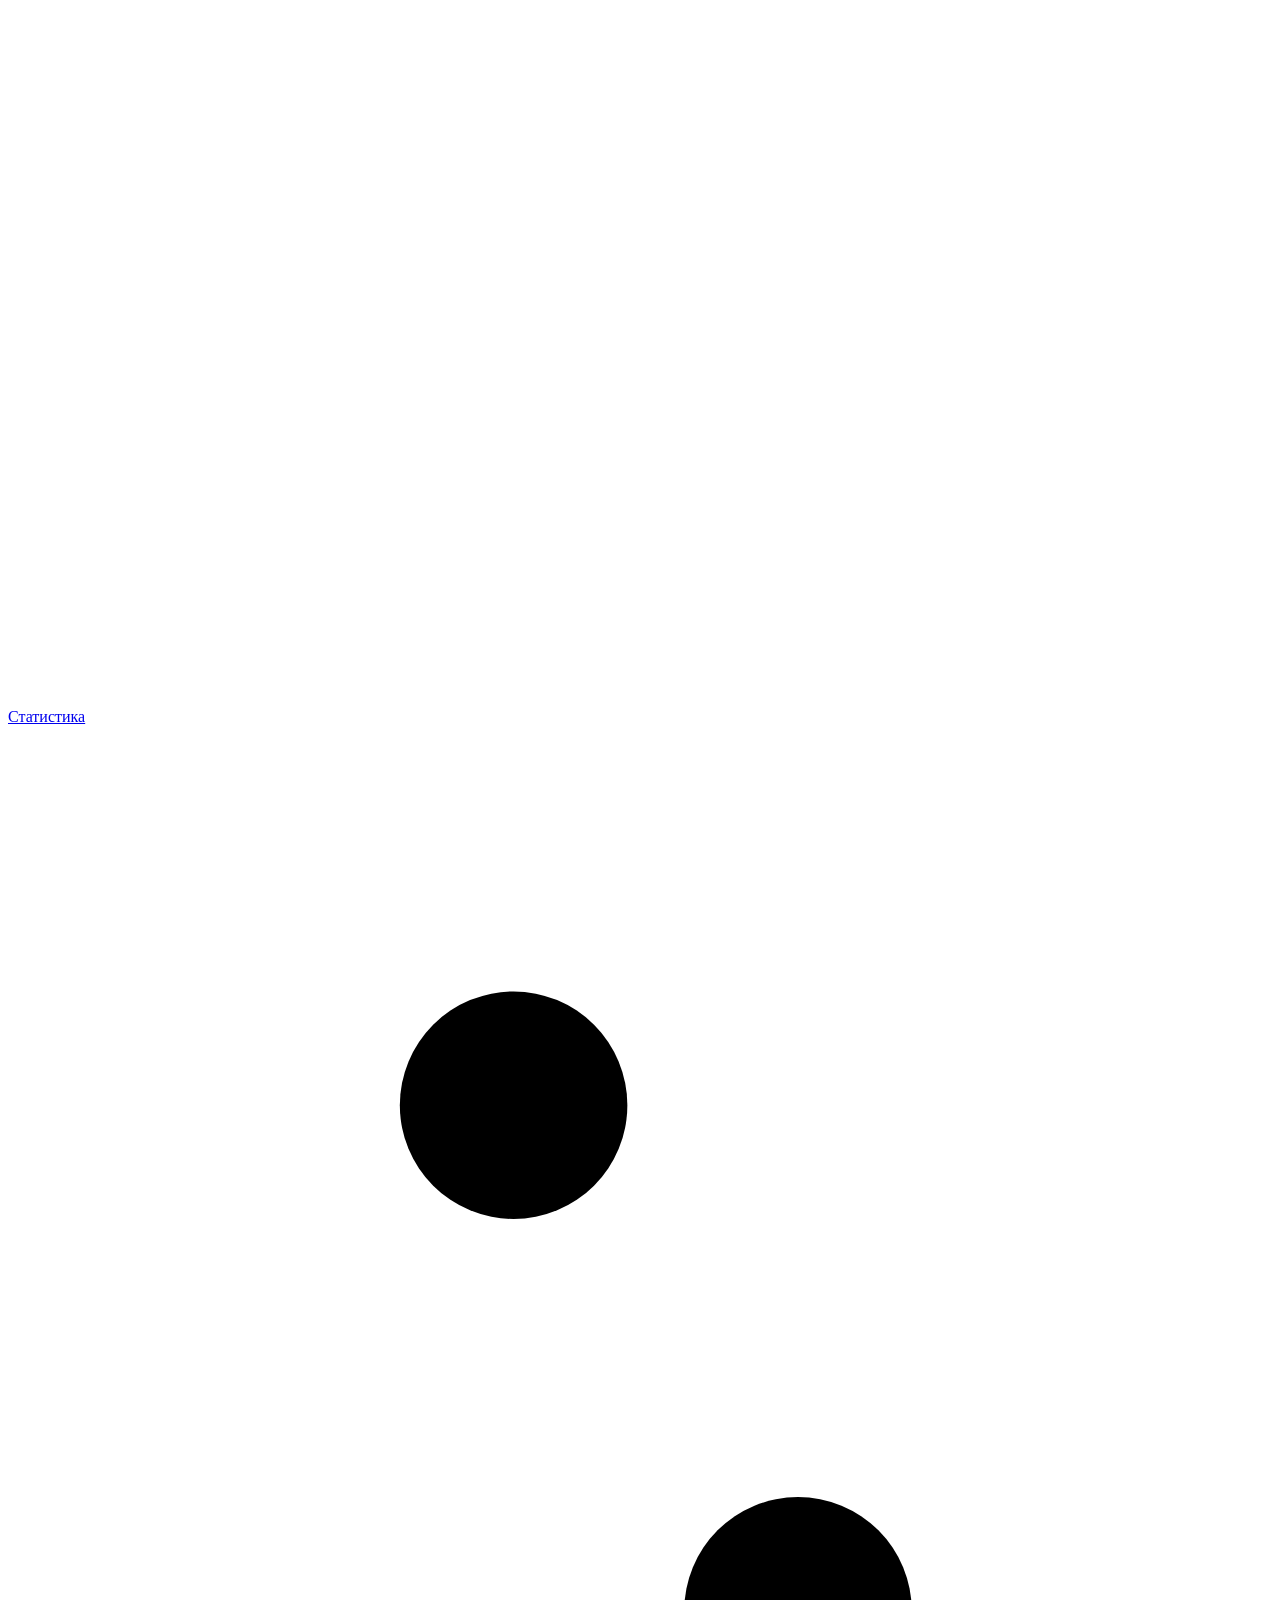
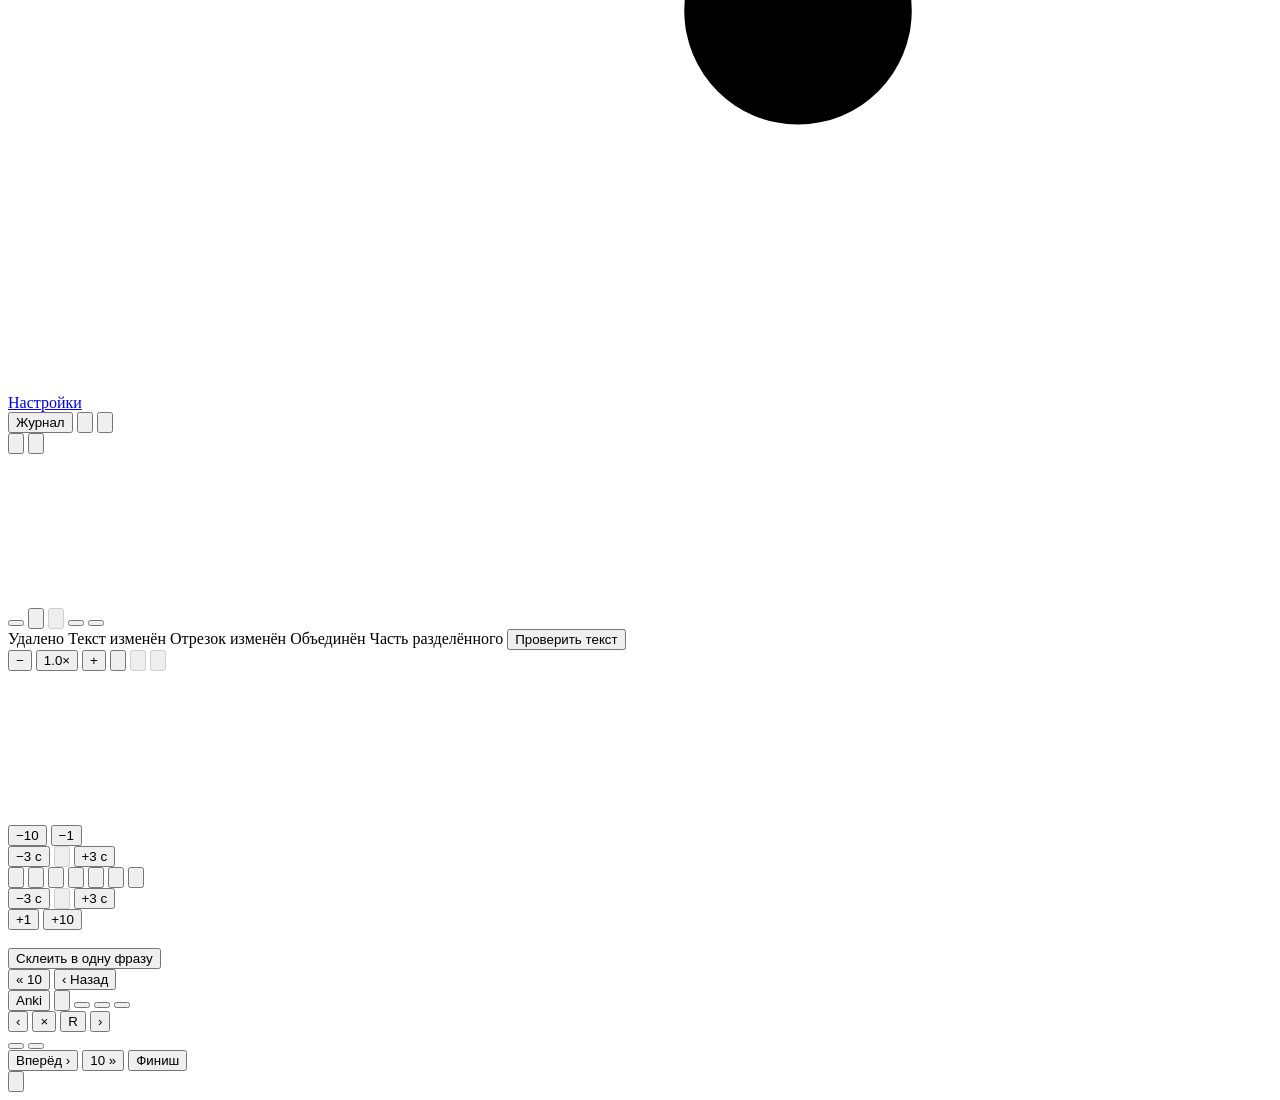
==== commit 6be620dd: "Редактор: два поля (говорящие | реплики), свои горячие клавиши, вернуть из Anki, Ctrl+Space - Два по" ====
--- a/media_study/web/static/index.html
+++ b/media_study/web/static/index.html
@@ -3,7 +3,14 @@
 <head>
   <meta charset="utf-8">
   <title>media-study</title>
-  <link rel="stylesheet" href="/styles.css">
+  <!-- Стили по областям; порядок важен (дальше – поверх): общее, списки и
+       карточки, окна, статистика, настройки, редактор. -->
+  <link rel="stylesheet" href="/css/base.css">
+  <link rel="stylesheet" href="/css/library.css">
+  <link rel="stylesheet" href="/css/modals.css">
+  <link rel="stylesheet" href="/css/stats.css">
+  <link rel="stylesheet" href="/css/settings.css">
+  <link rel="stylesheet" href="/css/editor.css">
   <link rel="icon" type="image/svg+xml" href="/favicon.svg">
 </head>
 <body>
@@ -58,7 +65,7 @@
   <section id="view-editor" class="view hidden">
   <div id="app">
     <div id="video-wrap">
-      <!-- Обёртка сдвигается вверх на высоту чёрной полосы записи (Letterbox в app.js). -->
+      <!-- Обёртка сдвигается вверх на высоту чёрной полосы записи (Letterbox в js/editor/view.js). -->
       <div id="video-inner">
         <video id="video" preload="auto" playsinline></video>
         <!-- Снимок кадра остановки поверх видео (см. Player._freeze). -->
@@ -69,10 +76,10 @@
     <div id="status-row" class="row3">
       <div class="group left">
         <button id="play-pause" class="icon-btn" title="Воспроизвести / пауза"></button>
-        <button id="replay-btn" class="icon-btn" title="Повтор с начала отрезка (W)">
+        <button id="replay-btn" class="icon-btn" title="Повтор с начала отрезка">
           <svg viewBox="0 0 20 20"><path d="M16 10a6 6 0 1 1-1.8-4.3"/><path d="M16 3.5v3h-3"/><path d="M10 7l3 5h-6z" fill="#5fb4f0" stroke="none"/></svg>
         </button>
-        <button id="replay-marker-btn" class="icon-btn" title="Повтор с жёлтой метки (Shift+Пробел или Ctrl+Пробел)" disabled>
+        <button id="replay-marker-btn" class="icon-btn" title="Повтор с жёлтой метки" disabled>
           <svg viewBox="0 0 20 20"><path d="M16 10a6 6 0 1 1-1.8-4.3"/><path d="M16 3.5v3h-3"/><path d="M7 8h6l-3 5z" fill="#ffc857" stroke="none"/></svg>
         </button>
         <button id="mode-toggle" class="icon-btn"></button>
@@ -101,10 +108,10 @@
           <svg viewBox="0 0 20 20"><path d="M4 10a6 6 0 1 0 1.8-4.3"/><path d="M4 3.5v3h3"/></svg>
         </button>
         <span class="sep"></span>
-        <button id="undo-btn" class="icon-btn" title="Назад — отменить действие (Ctrl+Z)" disabled>
+        <button id="undo-btn" class="icon-btn" title="Назад — отменить действие" disabled>
           <svg viewBox="0 0 20 20"><path d="M7.5 5L3.5 9l4 4"/><path d="M3.5 9h8.5a4.5 4.5 0 0 1 0 9H9"/></svg>
         </button>
-        <button id="redo-btn" class="icon-btn" title="Вперёд — вернуть отменённое (Ctrl+Y)" disabled>
+        <button id="redo-btn" class="icon-btn" title="Вперёд — вернуть отменённое" disabled>
           <svg viewBox="0 0 20 20"><path d="M12.5 5l4 4-4 4"/><path d="M16.5 9H8a4.5 4.5 0 0 0 0 9h3"/></svg>
         </button>
       </div>
@@ -115,7 +122,7 @@
     <div id="edit-row" class="row5">
       <div class="group left">
         <button id="step-back-10" class="step-btn" title="На 10 кадров назад (текущий кадр или выбранная граница)">−10</button>
-        <button id="step-back-1" class="step-btn" title="На 1 кадр назад (←)">−1</button>
+        <button id="step-back-1" class="step-btn" title="На 1 кадр назад">−1</button>
       </div>
       <div class="group">
         <button id="pad-left-minus" class="step-btn" title="Запас слева от отрезка: −3 с">−3 с</button>
@@ -142,7 +149,7 @@
           <svg viewBox="0 0 20 20"><rect x="2" y="5" width="6" height="10" rx="1"/><rect x="12" y="5" width="6" height="10" rx="1"/><path d="M10 2v16" stroke-dasharray="2 2"/></svg>
         </button>
         <span class="sep"></span>
-        <button id="delete-soft" class="icon-btn" title="Пометить на удаление (S)">
+        <button id="delete-soft" class="icon-btn" title="Пометить на удаление">
           <svg viewBox="0 0 20 20"><path d="M3.5 5.5h13M8 5.5V3.5h4v2M5.5 5.5l1 11h7l1-11"/></svg>
         </button>
         <button id="delete-hard" class="icon-btn danger" title="Удалить окончательно (только объединённый фрагмент или часть разделённого)">
@@ -157,7 +164,7 @@
         <button id="pad-right-plus" class="step-btn" title="Запас справа от отрезка: +3 с (у края видео — сколько осталось)">+3 с</button>
       </div>
       <div class="group right">
-        <button id="step-fwd-1" class="step-btn" title="На 1 кадр вперёд (→)">+1</button>
+        <button id="step-fwd-1" class="step-btn" title="На 1 кадр вперёд">+1</button>
         <button id="step-fwd-10" class="step-btn" title="На 10 кадров вперёд (текущий кадр или выбранная граница)">+10</button>
       </div>
     </div>
@@ -185,6 +192,11 @@
       <div class="nav-mid group stage3">
         <span id="stage3-eta" class="readout hidden"></span>
         <button id="stage3-btn" class="step-btn" title="Передать в Anki все фрагменты с первого по текущий включительно">Anki</button>
+        <!-- Вернуть текущий фрагмент из Anki на правку (не открывая Anki): после
+             правки "Anki" перепишет ту же карточку. -->
+        <button id="return-btn" class="icon-btn" title="Вернуть из Anki на правку – потом «Anki» перепишет ту же карточку">
+          <svg viewBox="0 0 20 20"><path d="M8 5L4 9l4 4"/><path d="M4.5 9H12a4 4 0 0 1 0 8H9"/></svg>
+        </button>
         <span class="sep"></span>
         <!-- Соседние фразы (серые сверху и снизу): удалённые пропускаются (по умолчанию) или видны. -->
         <button id="skip-deleted-btn" class="icon-btn"></button>
@@ -205,7 +217,7 @@
         <div class="speaker-btns">
           <button id="speaker-prev" class="step-btn speaker-btn" title="Говорящий из предыдущих фрагментов (ещё раз – более ранний)">‹</button>
           <button id="speaker-clear" class="step-btn speaker-btn" title="Убрать говорящего – остаётся только реплика (ещё раз – как было)">×</button>
-          <button id="speaker-rover" class="step-btn speaker-btn" title="Говорящий – Rover (ещё раз – как было), клавиша R">R</button>
+          <button id="speaker-rover" class="step-btn speaker-btn" title="Говорящий – Rover (ещё раз – как было)">R</button>
           <button id="speaker-next" class="step-btn speaker-btn" title="Говорящий из следующих фрагментов (ещё раз – более поздний)">›</button>
         </div>
         <span class="sep"></span>
@@ -247,10 +259,31 @@
   <script src="/textedit.js"></script>
   <script src="/fraglist.js"></script>
   <script src="/picker.js"></script>
-  <script src="/pages.js"></script>
+  <!-- Страницы вокруг редактора (раньше – один pages.js): помощники, окна,
+       анимации, оболочка (меню, роутер), затем разделы – дописываются в Pages. -->
+  <script src="/js/format.js"></script>
+  <script src="/js/dialogs.js"></script>
+  <script src="/js/motion.js"></script>
+  <script src="/js/shell.js"></script>
+  <script src="/js/pages/core.js"></script>
+  <script src="/js/pages/library.js"></script>
+  <script src="/js/pages/process.js"></script>
+  <script src="/js/pages/add.js"></script>
+  <script src="/js/pages/stats.js"></script>
+  <script src="/js/pages/settings.js"></script>
   <!-- Появление текста по буквам (везде, кроме редактора). -->
   <script src="/textfx.js"></script>
-  <script src="/app.js"></script>
+  <!-- Редактор (раньше – один app.js): состояние и помощники, вид плеера, App
+       по частям (основа, текст, границы, режимы), кнопки и клавиши, запуск. -->
+  <script src="/js/editor/state.js"></script>
+  <script src="/js/editor/view.js"></script>
+  <script src="/js/editor/app.js"></script>
+  <script src="/js/editor/text.js"></script>
+  <script src="/js/editor/bounds.js"></script>
+  <script src="/js/editor/modes.js"></script>
+  <script src="/js/editor/keymap.js"></script>
+  <script src="/js/editor/input.js"></script>
+  <script src="/js/editor/main.js"></script>
   <script src="/timer.js"></script>
   <script src="/audiovis.js"></script>
 </body>
